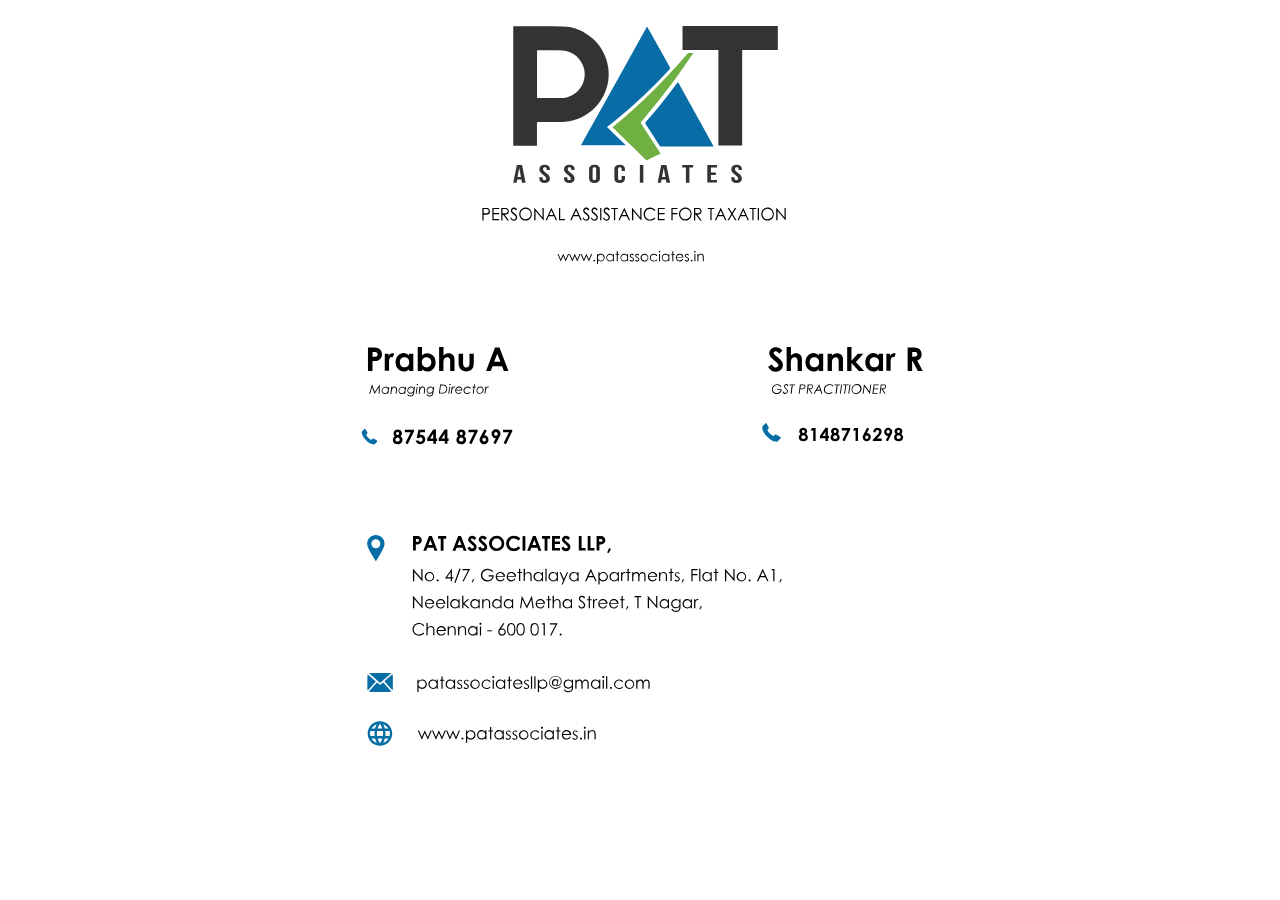
==== index.html @ 3f1cdf41 "new" ====
<html><head><title>PAT Associates LLP</title>
</head><body style="
    display: flex;
    justify-content: center;
    align-items: flex-start;
">
<img src="images/pat.svg" style="max-width: 100%;">




</body></html>
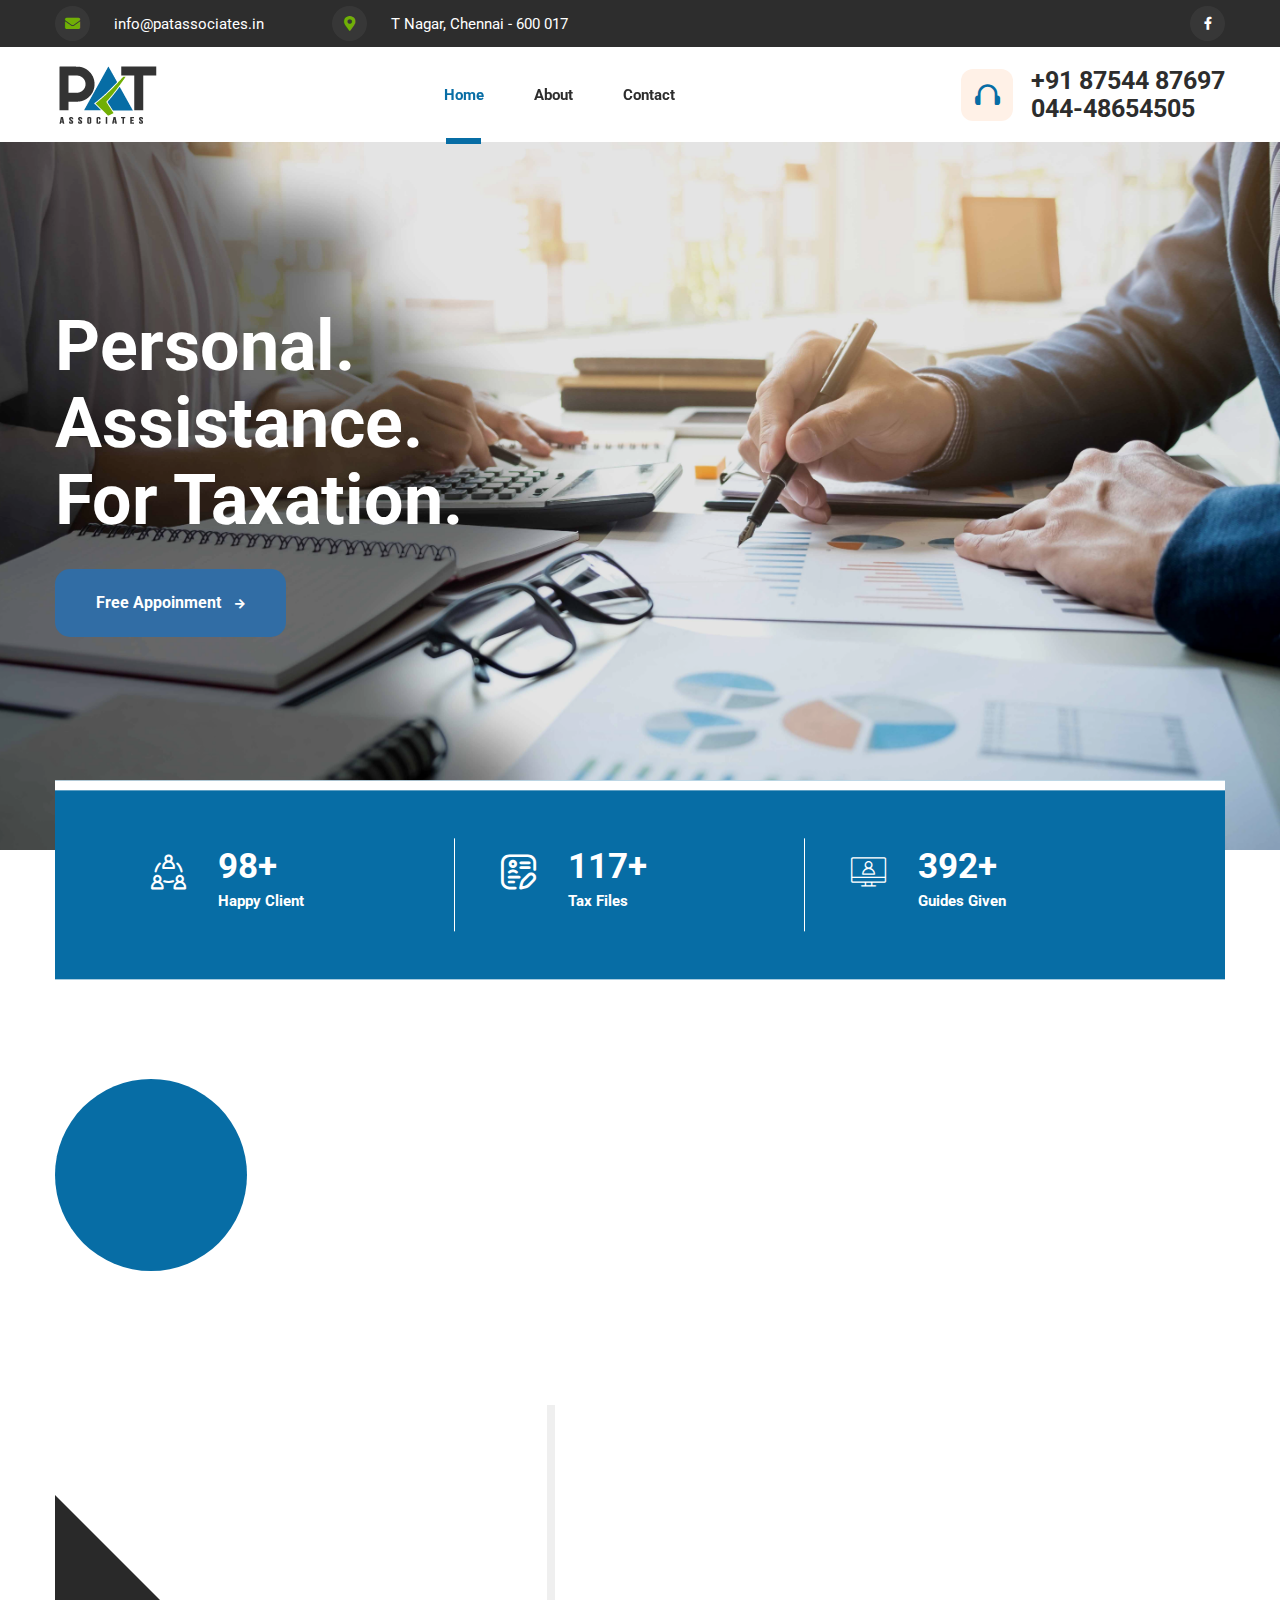
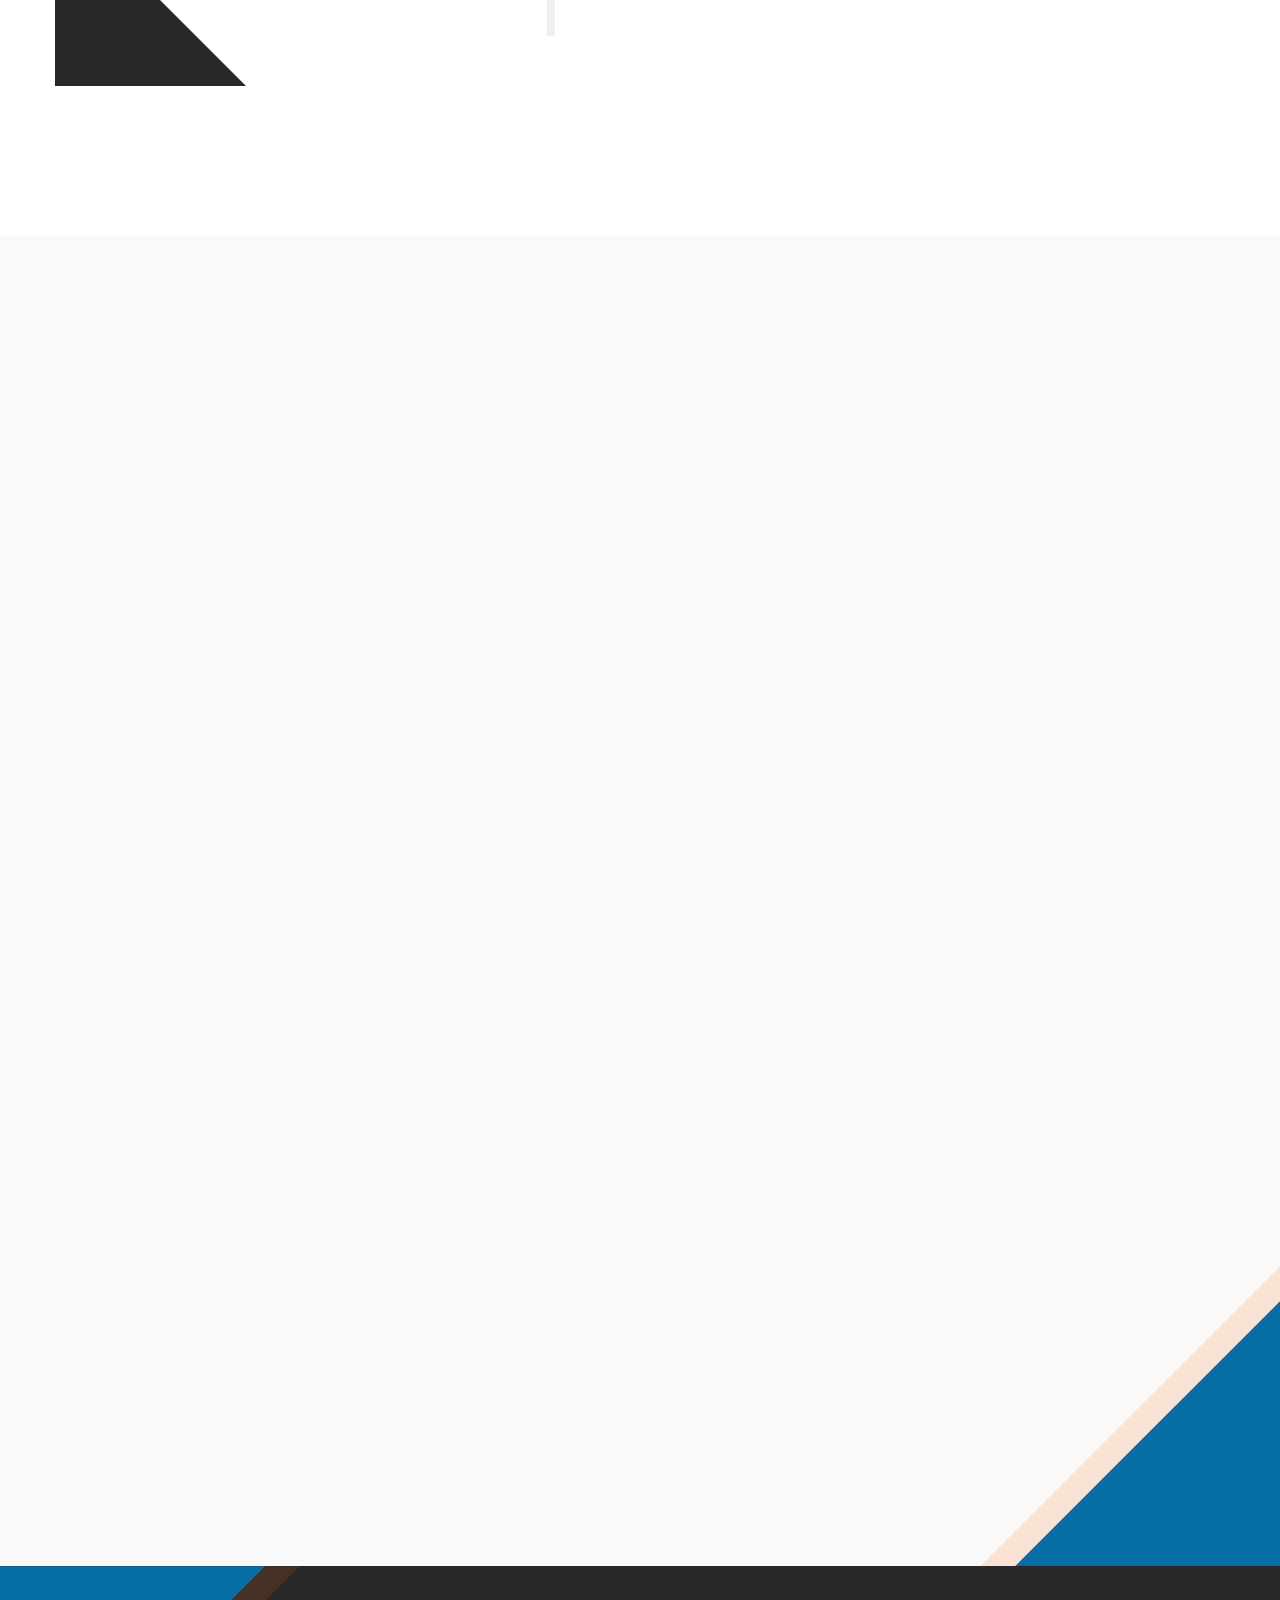
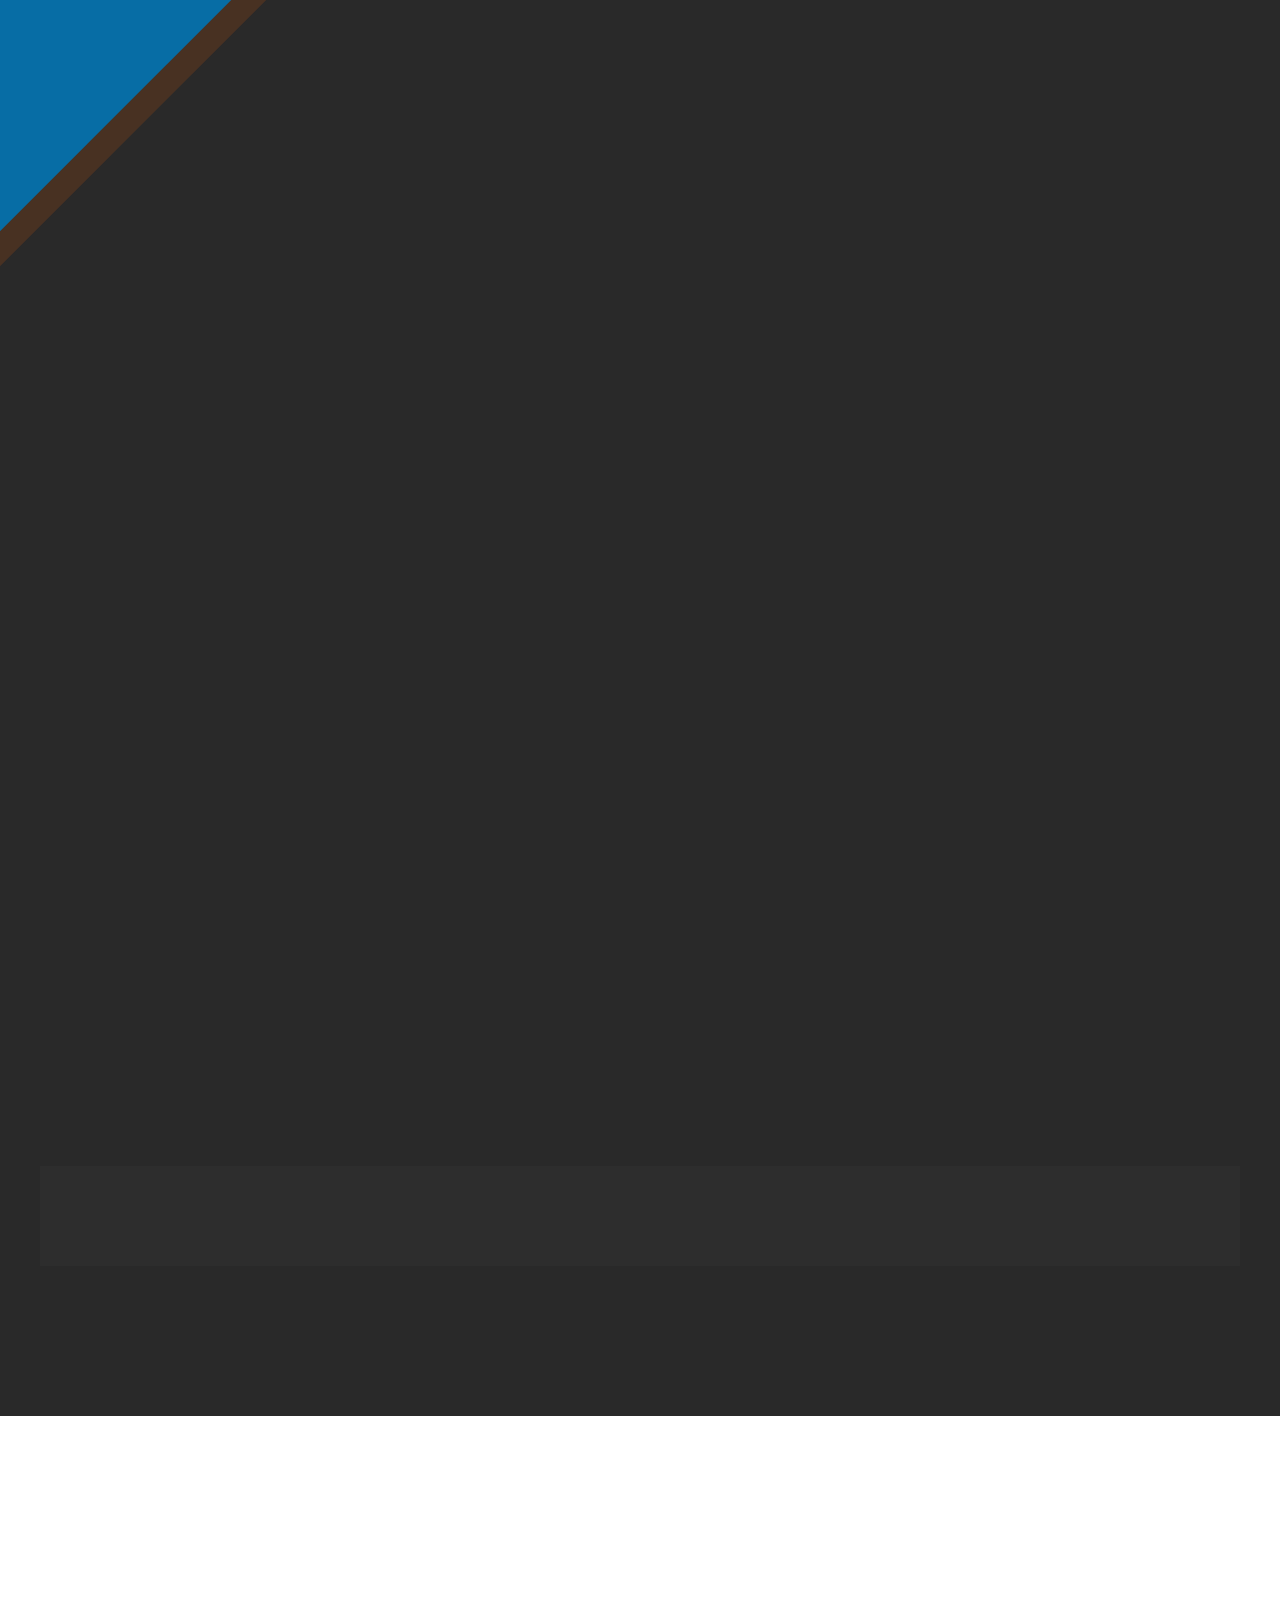
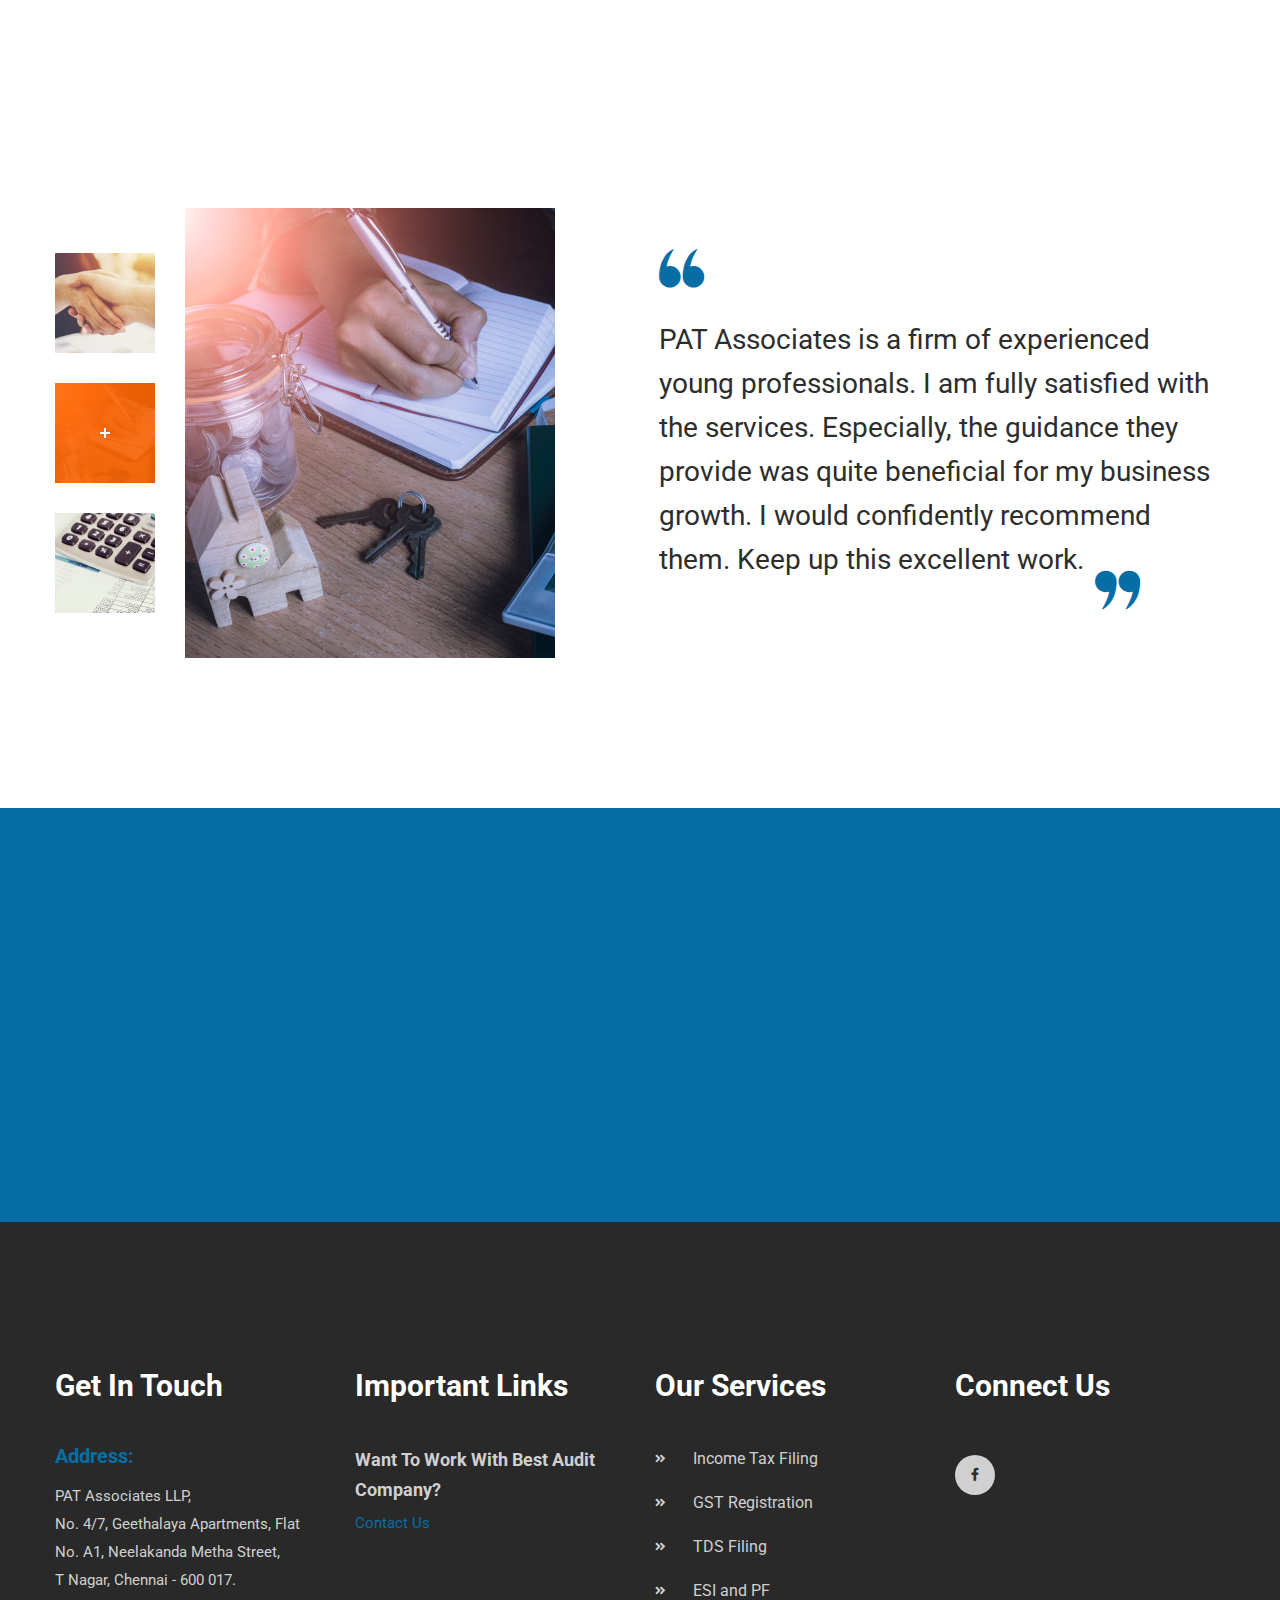
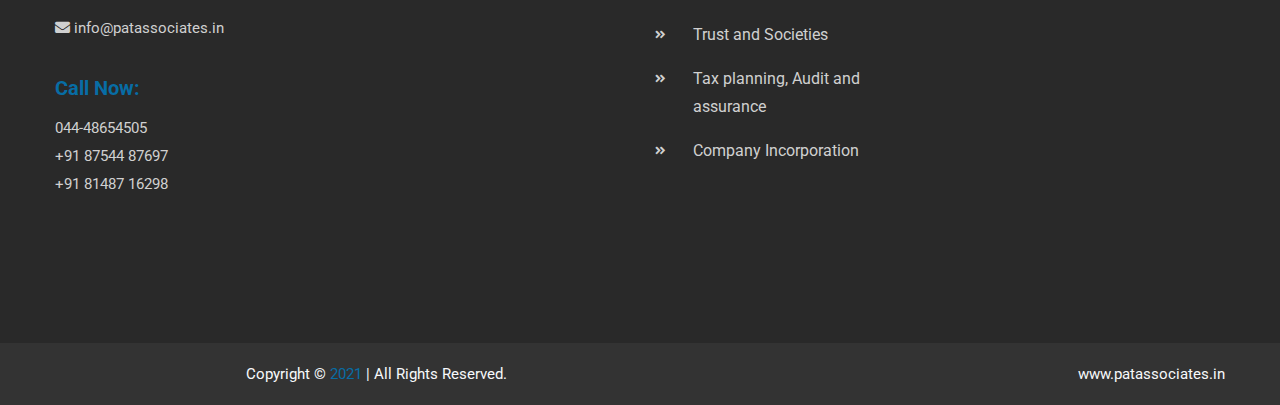
==== commit ca5cf0a7: "live" ====
--- a/index.html
+++ b/index.html
@@ -1,12 +1,588 @@
-<html><head><title>PAT Associates LLP</title>
-</head><body style="
-    display: flex;
-    justify-content: center;
-    align-items: flex-start;
-">
-<img src="images/pat.svg" style="max-width: 100%;">
-
-
-
-
-</body></html>+<!DOCTYPE html>
+<html lang="zxx">
+<head>
+    <meta charset="utf-8">
+    <meta http-equiv="X-UA-Compatible" content="IE=edge">
+    <meta name="viewport" content="width=device-width, initial-scale=1, maximum-scale=1, user-scalable=0">
+    <title>PAT Associates - Personal Assistance For Taxation</title>
+    <meta name="description" content="PAT Associates has been specializing in personalized taxation and accounting services in Chennai. ">
+  <meta name="keywords" content=" Tax file in chennai, audit company in chennai ">	
+    <!-- Fav Icons -->
+    <link rel="shortcut icon" href="assets/images/favicon.png" type="image/x-icon">
+
+    <!-- Stylesheets -->
+    <link rel="stylesheet" href="https://fonts.googleapis.com/css2?family=Roboto:ital,wght@0,400;0,500;0,700;1,400;1,500&display=swap">
+    <link rel="stylesheet" href="https://use.fontawesome.com/releases/v5.9.0/css/all.css">
+    <link rel="stylesheet" href="assets/css/bootstrap.min.css">
+    <link rel="stylesheet" href="assets/css/menu.css">
+    <link rel="stylesheet" href="assets/css/slick.css">
+    <link rel="stylesheet" href="assets/css/flaticon.css">
+    <link rel="stylesheet" href="assets/css/animate.css">
+    <link rel="stylesheet" href="assets/css/leaflet.css">
+    <link rel="stylesheet" href="assets/css/spacing.min.css">
+    <!-- Main Style CSS -->
+    <link rel="stylesheet" href="assets/css/style.css">
+    <!-- Responsive CSS -->
+    <link rel="stylesheet" href="assets/css/responsive.css">
+
+   
+    <!--[if lt IE 9]><script src="https://cdnjs.cloudflare.com/ajax/libs/html5shiv/3.7.3/html5shiv.js"></script><![endif]-->
+<!-- Global site tag (gtag.js) - Google Analytics -->
+<script async src="https://www.googletagmanager.com/gtag/js?id=G-X9ENXC2XY2"></script>
+<script>
+  window.dataLayer = window.dataLayer || [];
+  function gtag(){dataLayer.push(arguments);}
+  gtag('js', new Date());
+
+  gtag('config', 'G-X9ENXC2XY2');
+</script>
+
+</head>
+
+<body>
+    <div class="page-wrapper">
+
+        <!-- Preloader -->
+        <div class="preloader"></div>
+
+        <!--==================================================================== 
+                                Start Header area
+        =====================================================================-->
+        <header class="main-header">
+
+            <div class="header-top bg-orange">
+                <div class="container">
+                    <div class="top-inner">
+                        <ul class="top-left">
+                            <li><i class="fa fa-envelope"></i> <a href="mailto:info@patassociates.in">info@patassociates.in</a></li>
+                            <li><i class="fas fa-map-marker-alt"></i> T Nagar, Chennai - 600 017</li>
+                        </ul>
+
+                        <div class="top-right ml-auto">
+                            <div class="social-style-one">
+                                <a target="_blank" href="https://www.facebook.com/PATassociatesLLP/"><i class="fab fa-facebook-f"></i></a>
+                                <!--<a href="#"><i class="fab fa-skype"></i></a>
+                                <a href="#"><i class="fab fa-twitter"></i></a>
+                                <a href="#"><i class="fab fa-pinterest-p"></i></a>-->
+                            </div>
+                        </div>
+                    </div>
+                </div>
+            </div>
+
+            <!--Header-Upper-->
+            <div class="header-upper">
+                <div class="container clearfix">
+
+                    <div class="header-inner d-lg-flex align-items-center">
+
+                        <div class="logo-outer d-flex align-items-center">
+                            <div class="logo"><a href="index.html"><img src="assets/images/logo.png" alt="" title=""></a></div>
+                        </div>
+
+                        <div class="nav-outer clearfix ml-lg-auto mr-lg-auto">
+                            <!-- Main Menu -->
+                            <nav class="main-menu navbar-expand-lg">
+                                <div class="navbar-header clearfix">
+                                    <!-- Toggle Button -->
+                                    <button type="button" class="navbar-toggle" data-toggle="collapse" data-target=".navbar-collapse">
+                                        <span class="icon-bar"></span>
+                                        <span class="icon-bar"></span>
+                                        <span class="icon-bar"></span>
+                                    </button>
+                                </div>
+
+                                <div class="navbar-collapse collapse clearfix">
+                                    <ul class="navigation clearfix">
+                                        <li class="current-menu-item"><a href="index.html">Home</a></li>
+                                        <li><a href="about.html">About</a></li>
+                                       
+                                        <li><a href="contact.html">Contact</a></li>
+                                    </ul>
+                                </div>
+
+                            </nav>
+                            <!-- Main Menu End-->
+                        </div>
+
+                        <div class="menu-number">
+                              <i class="flaticon-headphone"></i> <a href="callto:+918754487697">+91 87544 87697</a><br>
+                            <a href="callto:04448654505">044-48654505</a><br>
+                            
+                        </div>
+                    </div>
+
+                </div>
+            </div>
+            <!--End Header Upper-->
+        </header>
+        <!--==================================================================== 
+                                End Header area
+        =====================================================================-->
+
+        <!--==================================================================== 
+            Start Hero Section
+        =====================================================================-->
+        <section class="hero-section overlay">
+            <div class="container">
+                <div class="hero-inner">
+                    <span class="sub-title wow fadeInUp" data-wow-duration="1s">  </span>
+                    <h1><span class="wow fadeInUp" data-wow-duration="1s" data-wow-delay="0.3s">Personal</span><br>
+                     <span class="wow fadeInUp" data-wow-duration="1s" data-wow-delay="0.5s">Assistance</span><br>
+                      <span class="wow fadeInUp" data-wow-duration="1s" data-wow-delay="0.8s">For Taxation</span></h1>
+                    <a href="contact.html" class="theme-btn wow fadeInUp" data-wow-duration="1s" data-wow-delay="1s">Free Appoinment <i class="fas fa-arrow-right"></i></a>
+                </div>
+            </div>
+        </section>
+        <!--==================================================================== 
+            End Hero Section
+        =====================================================================-->
+
+        <!--==================================================================== 
+            Start Our Success Section
+        =====================================================================-->
+        <div class="our-success pb-30 rpb-0 wow fadeInUp" data-wow-duration="2s">
+            <div class="container">
+                <div class="success-wrap bg-orange">
+                    <div class="row">
+                        <div class="col-xl-4 col-lg-6 col-md-6">
+                            <div class="success-item">
+                                <div class="success-icon">
+                                    <i class="flaticon-people"></i>
+                                </div>
+                                <div class="success-content">
+                                    <span class="count-text" data-speed="2500" data-stop="250">0</span>
+                                    <p>Happy Client</p>
+                                </div>
+                            </div>
+                        </div>
+                        <div class="col-xl-4 col-lg-6 col-md-6">
+                            <div class="success-item">
+                                <div class="success-icon">
+                                    <i class="flaticon-edit"></i>
+                                </div>
+                                <div class="success-content">
+                                    <span class="count-text" data-speed="2500" data-stop="300">0</span>
+                                    <p>Tax Files</p>
+                                </div>
+                            </div>
+                        </div>
+                        <div class="col-xl-4 col-lg-6 col-md-6">
+                            <div class="success-item">
+                                <div class="success-icon">
+                                    <i class="flaticon-computer"></i>
+                                </div>
+                                <div class="success-content">
+                                    <span class="count-text" data-speed="2500" data-stop="1000">0</span>
+                                    <p>Guides Given</p>
+                                </div>
+                            </div>
+                        </div>
+                        <!--<div class="col-xl-3 col-lg-6 col-md-6">
+                            <div class="success-item">
+                                <div class="success-icon">
+                                    <i class="flaticon-review"></i>
+                                </div>
+                                <div class="success-content">
+                                    <span class="count-text" data-speed="2500" data-stop="4">0</span>
+                                    <p>Industries</p>
+                                </div>
+                            </div>
+                        </div>-->
+                    </div>
+                </div>
+            </div>
+        </div>
+        <!--==================================================================== 
+            End Our Success Section
+        =====================================================================-->
+
+        <!--==================================================================== 
+            Start About Us Section
+        =====================================================================-->
+        <section class="about-us pb-150 rpb-100">
+            <div class="container">
+                <div class="row align-items-center">
+                    <div class="col-lg-6">
+                        <div class="about-image rmb-50">
+                            <img class="wow fadeInBottomLeft" data-wow-duration="2s" src="assets/images/about/about.jpg" alt="About Image">
+                            <div class="about-border"></div>
+                        </div>
+                    </div>
+                    <div class="col-lg-6">
+                        <div class="about-content">
+                            <div class="section-title mb-25 wow fadeInUp" data-wow-duration="2s">
+                                <h2>We Will Help<br> You For <span>Tax.</span></h2>
+                            </div>
+                            <p class="wow fadeInUp" data-wow-duration="2s">PAT Associates has been specializing in personalized taxation and accounting services in Chennai. We offer unparalleled personalized accounting services to a wide range of clients, we are here to assure that all of your financial decisions are made carefully and with your greatest interests in mind.</p>
+
+                            <i class="wow fadeInUp" data-wow-duration="2s">We are rendering a comprehensive professional service which includes Income Tax Filing, GST Registration & Advisory, TDS Filing, ESI & PF filing, PF claim, Tax planning, Audit, and assurance, Corporate Compliances, etc.
+                            </i>
+                           
+                        </div>
+                    </div>
+                </div>
+            </div>
+        </section>
+        <!--==================================================================== 
+            End About Us Section
+        =====================================================================-->
+   
+        <!--==================================================================== 
+            Start Service Section
+        =====================================================================-->
+        <section class="services-section bg-snow pt-140 rpt-90 pb-110 rpb-60">
+            <div class="container">
+                <div class="row justify-content-center">
+                    <div class="col-lg-7 col-md-8">
+                        <div class="section-title text-center mb-80 wow fadeInUp"  data-wow-duration="2s">
+                            <h2>Services We Offer.</h2>
+                            <p>We at PAT Associates, provide plenty of services in the fields of taxation, finance, and accounting. Our wide range of services is meant to be a one-stop solution for all your needs.</p>
+                        </div>
+                    </div>
+                </div>
+                <div class="row">
+                    <div class="col-lg-12 col-md-12">
+                        <div class="service-item wow fadeInUp" data-wow-duration="2s" data-wow-delay="0.3s">
+                            <div class="service-icon d-flex">
+                                <img src="assets/images/services/icon5.png" alt="Services">
+                                <a href="javascript:void(0)" class="ml-auto"><i class="fas fa-angle-double-right"></i></a>
+                            </div>
+                            <div class="service-content">
+                                <h4><a href="javascript:void(0)">Tax planning, Audit and assurance</a></h4>
+                                <p>Our audit & assurance solutions assist customers in reaching their regulatory objective as an attest function.
+                                </p>
+                                <p>GST Registration, Monthly Filing, Annual Returns, Revocation, GST Audits.</p>
+                                <p>We provide hassle-free TDS Filing Services of monthly and quarterly basis.</p>
+                            </div>
+                        </div>
+                    </div>
+                  <!-- <div class="col-lg-4 col-md-6">
+                        <div class="service-item wow fadeInUp" data-wow-duration="2s">
+                            <div class="service-icon d-flex">
+                                <img src="assets/images/services/icon1.png" alt="Services">
+                                <a href="javascript:void(0)" class="ml-auto"><i class="fas fa-angle-double-right"></i></a>
+                            </div>
+                            <div class="service-content">
+                                <h4><a href="javascript:void(0)">Income Tax<br> Filing</a></h4>
+                                <p>Experience the smarter way to process the Income Tax filings without any complications.</p>
+                            </div>
+                        </div>
+                    </div>
+                    <div class="col-lg-4 col-md-6">
+                        <div class="service-item wow fadeInUp" data-wow-duration="2s" data-wow-delay="0.3s">
+                            <div class="service-icon d-flex">
+                                <img src="assets/images/services/icon2.png" alt="Services">
+                                <a href="javascript:void(0)" class="ml-auto"><i class="fas fa-angle-double-right"></i></a>
+                            </div>
+                            <div class="service-content">
+                                <h4><a href="javascript:void(0)">GST <br>Registration</a></h4>
+                                <p>Monthly Filing, Annual Returns, Revocation, GST Cancellation</p>
+                            </div>
+                        </div>
+                    </div>
+                    <div class="col-lg-4 col-md-6">
+                        <div class="service-item wow fadeInUp" data-wow-duration="2s" data-wow-delay="0.5s">
+                            <div class="service-icon d-flex">
+                                <img src="assets/images/services/icon3.png" alt="Services">
+                                <a href="javascript:void(0)" class="ml-auto"><i class="fas fa-angle-double-right"></i></a>
+                            </div>
+                            <div class="service-content">
+                                <h4><a href="javascript:void(0)">TDS<br> Filing</a></h4>
+                                <p>We provide hassle-free TDS Filing Services with the best quality at a low price.</p>
+                            </div>
+                        </div>
+                    </div>-->
+                    <div class="separetor wow fadeInUp" data-wow-duration="2s"></div>
+                    <div class="col-lg-4 col-md-6">
+                        <div class="service-item wow fadeInUp" data-wow-duration="2s">
+                            <div class="service-icon d-flex">
+                                <img src="assets/images/services/icon4.png" alt="Services">
+                                <a href="javascript:void(0)" class="ml-auto"><i class="fas fa-angle-double-right"></i></a>
+                            </div>
+                            <div class="service-content">
+                                <h4><a href="javascript:void(0)">ESI & PF </a></h4>
+                                <p>With the dedicated team, we provide consulting, registration, and tax return filing for EPF and ESI.</p>
+                            </div>
+                        </div>
+                    </div>
+                    <div class="col-lg-4 col-md-6">
+                        <div class="service-item wow fadeInUp" data-wow-duration="2s" data-wow-delay="0.3s">
+                            <div class="service-icon d-flex">
+                                <img src="assets/images/services/icon5.png" alt="Services">
+                                <a href="javascript:void(0)" class="ml-auto"><i class="fas fa-angle-double-right"></i></a>
+                            </div>
+                            <div class="service-content">
+                                <h4><a href="javascript:void(0)">Trust and Societies</a></h4>
+                                <p>We ardently believe in professional ethics and simultaneously in preserving the trust and confidential matters of our patron.
+                                </p>
+                            </div>
+                        </div>
+                    </div>
+                    <div class="col-lg-4 col-md-6">
+                        <div class="service-item wow fadeInUp" data-wow-duration="2s" data-wow-delay="0.5s">
+                            <div class="service-icon d-flex">
+                                <img src="assets/images/services/icon6.png" alt="Services">
+                                <a href="javascript:void(0)" class="ml-auto"><i class="fas fa-angle-double-right"></i></a>
+                            </div>
+                            <div class="service-content">
+                                <h4><a href="javascript:void(0)">Company <br>Incorporation</a></h4>
+                                <p>To start up any business, we assist you in getting all the valid business registrations & statutory licenses.
+                                </p>
+                            </div>
+                        </div>
+                    </div>
+                </div>
+            </div>
+        </section>
+        <!--==================================================================== 
+            End Service Section
+        =====================================================================-->
+   
+        <section class="cases-section bg-black pt-140 rpt-90 pb-150 rpb-100">
+            <div class="container">
+                <div class="row justify-content-center">
+                    <div class="col-lg-6">
+                        <div class="section-title text-center mb-80 wow fadeInUp" data-wow-duration="2s">
+                            <h2>Industries We Serve</h2>
+                            <p>Whether you require an internal audit for your company or personal accounting services, we have got you covered everything.
+                            </p>
+                        </div>
+                    </div>
+                </div>
+               
+                <div class="case-wrap">
+                    <div class="case-item wow fadeInUp" data-wow-duration="2s" data-wow-delay="0.1s" >
+                        <div class="case-image">
+                            <img src="assets/images/cases/case3.jpg" alt="Case Image">
+                           <!-- <a href="case-details.html"><i class="fas fa-angle-double-right"></i></a>-->
+                        </div>
+                        <div class="case-content">
+                            <span>Industries</span>
+                            <h4><a href="case-details.html">Small & Medium Business Groups</a></h4>
+                        </div>
+                    </div>
+                    <div class="case-item wow fadeInUp" data-wow-duration="2s">
+                        <div class="case-image">
+                            <img src="assets/images/cases/case1.jpg" alt="Case Image">
+                          
+                        </div>
+                        <div class="case-content">
+                            <span>Industries</span>
+                            <h4><a href="case-details.html">Corporates</a></h4>
+                        </div>
+                    </div>
+                    <div class="case-item wow fadeInUp" data-wow-duration="2s"  data-wow-delay="0.5s">
+                        <div class="case-image">
+                            <img src="assets/images/cases/case4.jpg" alt="Case Image">
+                           
+                        </div>
+                        <div class="case-content">
+                            <span>Industries</span>
+                            <h4><a href="case-details.html">Government Sectors</a></h4>
+                        </div>
+                    </div>
+                   
+                   
+                    
+                    
+                    
+                </div>
+            </div>
+        </section>
+      
+        <!--==================================================================== 
+            Start Testimonial Section
+        =====================================================================-->
+        <section class="testimonial-section pt-135 rpt-85 pb-150 rpb-100">
+            <div class="container">
+                <div class="row justify-content-center">
+                    <div class="col-xl-6 col-md-8 col-sm-9">
+                        <div class="section-title text-center mb-80 wow fadeInUp" data-wow-duration="2s">
+                            <h2>What Clients Say <span>About Us!</span></h2>
+                            <p>Our clients are always delighted with us. See the thoughts of our satisfied customers.
+                            </p>
+                        </div>
+                    </div>
+                </div>
+                <div class="testimonial-area">
+                    <div class="review-buttons">
+                        <figure>
+                            <a href="#" data-review="1" class="review-btn">
+                                <img src="assets/images/testimonials/testi-small1.jpg" alt="Reviewed by">
+                            </a>
+                        </figure>
+                        <figure class="active-btn">
+                            <a href="#" data-review="2" class="review-btn active">
+                                <img src="assets/images/testimonials/testi-small2.jpg" alt="Reviewed by">
+                            </a>
+                        </figure>
+                        <figure>
+                            <a href="#" data-review="3" class="review-btn">
+                                <img src="assets/images/testimonials/testi-small3.jpg" alt="Reviewed by">
+                            </a>
+                        </figure>
+                    </div>
+                    <div class="testimony-content">
+                        <div class="review-single">
+                            <div class="textimonial-image">
+                                <img src="assets/images/testimonials/testi-big1.jpg" alt="Reviewed By">
+                            </div>
+                            <div class="textimonial-content">
+                                <p>I really appreciate PAT Associates' support in GST and taxation-related works. Outstanding services and well-behaved professionals made things more comfortable for me. I would like to recommend my friends this company for GST, taxation, and other CA related works.</p>
+                                
+                            </div>
+                        </div>
+                        <div class="review-single active">
+                            <div class="textimonial-image">
+                                <img src="assets/images/testimonials/testi-big2.jpg" alt="Reviewed By">
+                            </div>
+                            <div class="textimonial-content">
+                                <p>PAT Associates is a firm of experienced young professionals. I am fully satisfied with the services. Especially, the guidance they provide was quite beneficial for my business growth. I would confidently recommend them. Keep up this excellent work.</p>
+                               
+                            </div>
+                        </div>
+                        <div class="review-single">
+                            <div class="textimonial-image">
+                                <img src="assets/images/testimonials/testi-big3.jpg" alt="Reviewed By">
+                            </div>
+                            <div class="textimonial-content">
+                                <p>The right place to get all tax-related services under one roof.  I would recommend PAT Associates for all the financial and taxation matters. They have done all accounting and taxation-related issues and professionally managed my new company registration in Chennai.</p>
+                                
+                            </div>
+                        </div>
+                    </div>
+                </div>
+            </div>
+        </section>
+        <!--==================================================================== 
+            End Testimonials Section
+        =====================================================================-->   
+          
+        <!--==================================================================== 
+            Start Call To Action Section
+        =====================================================================-->
+        <section class="cta-section bg-orange pt-130 rpt-80 pb-135 rpb-100">
+            <div class="container">
+                <div class="row align-items-center">
+                    <div class="col-lg-8">
+                        <div class="cta-text wow fadeInUp rmb-25" data-wow-duration="2s">
+                            <h3>You Want To Work With Best Audit Company?</h3>
+                        </div>
+                    </div>
+                    <div class="col-lg-4">
+                        <div class="cta-btn wow fadeInUp" data-wow-duration="2s" data-wow-delay="0.3s">
+                            <a href="contact.html" class="theme-btn">Contact Now <i class="fas fa-arrow-right"></i></a>
+                        </div>
+                    </div>
+                </div>
+            </div>
+        </section>
+        <!--==================================================================== 
+            End Call To Action Section
+        =====================================================================-->
+   
+        <!--==================================================================== 
+                                Start Footer Section
+        =====================================================================-->
+        <footer class="footer-section bg-black pt-150 rpt-100">
+            <div class="container">
+                <div class="row">
+                    <div class="col-lg-3 col-6">
+                        <div class="widget contact-info-widget">
+                            <h3 class="widget-title">Get In Touch</h3>
+                            <ul>
+                                <li style="margin-bottom: 20px;">
+                                    <h5>Address:</h5>
+                                    <p>PAT Associates LLP, <br>No. 4/7, Geethalaya Apartments, Flat No. A1, Neelakanda Metha Street,
+                                        <br>T Nagar, Chennai - 600 017.</p>
+                                </li>
+                                <li ><i class="fa fa-envelope"></i> <a href="mailto:info@patassociates.in">info@patassociates.in</a></li>
+                                <li>
+                                    <h5>Call Now:</h5>
+                                    <p><a href="callto:04448654505">044-48654505</a></p> 
+<p><a href="callto:+918754487697">+91 87544 87697</a></p>
+                                    <p><a href="callto:+918148716298">+91 81487 16298</a></p>
+                                </li>
+                            </ul>
+                        </div>
+                    </div>
+                    <div class="col-lg-3 col-6">
+                        <div class="widget recent-post-widget">
+                            <h3 class="widget-title">Important Links</h3>
+                            <ul>
+                                <li>
+                                    <div class="post-item">
+                                        <h5><a href="#">Want To Work With Best Audit Company?</a></h5>
+                                        <p>Contact Us</p>
+                                    </div>
+                                </li>
+                              
+                            </ul>
+                        </div>
+                    </div>
+                    <div class="col-lg-3 col-6">
+                        <div class="widget menu-widget">
+                            <h3 class="widget-title">Our Services</h3>
+                            <ul>
+                                <li><a href="javascript:void(0)">Income Tax
+                                    Filing</a></li>
+                                <li><a href="javascript:void(0)">GST
+                                    Registration</a></li>
+                                <li><a href="javascript:void(0)">TDS
+                                    Filing</a></li>
+                                <li><a href="javascript:void(0)">ESI and PF </a></li> <li><a href="javascript:void(0)">Trust and Societies</a></li>
+                                <li><a href="javascript:void(0)">Tax planning,
+                                    Audit and assurance</a></li>
+                                    <li><a href="javascript:void(0)">Company
+                                        Incorporation</a></li>
+                            </ul>
+                        </div>
+                    </div>
+                    <div class="col-lg-3 col-6">
+                        <div class="widget subscribe-widget">
+                            <h3 class="widget-title">Connect Us</h3>
+                            <div class="social-style-two mt-10">
+                                <a target="_blank" href="https://www.facebook.com/PATassociatesLLP/"><i class="fab fa-facebook-f"></i></a>
+                           
+                            </div>
+                        </div>
+                    </div>
+                </div>
+            </div>
+            
+            <!-- Copyright Area-->
+            <div class="copyright-area mt-95 rmt-45">
+               <div class="container">
+                    <div class="copyright-inner align-items-center">
+                        <div class="copyright-wrap order-2 order-md-1">
+                            <p>Copyright © <span>2021</span> | All Rights Reserved.</p>
+                            <!-- Scroll Top Button -->
+                            <button class="scroll-top scroll-to-target wow fadeInUp" data-wow-duration="2s" data-target="html"><i class="fas fa-angle-double-up"></i></button>
+                            <!-- footer menu -->
+                        </div>
+                        <ul class="footer-menu order-1 order-md-2">
+                            <li><a href="#">www.patassociates.in</a></li>
+                           
+                        </ul>
+                    </div>
+                </div>
+            </div>
+        </footer>
+        <!--==================================================================== 
+                                End Footer Section
+        =====================================================================-->
+    </div>
+    <!--End pagewrapper-->
+    
+    <!-- jequery plugins -->
+    <script src="assets/js/jquery-3.5.1.min.js"></script>
+    <script src="assets/js/bootstrap.min.js"></script>
+    <script src="assets/js/slick.min.js"></script>
+    <script src="assets/js/wow.min.js"></script>
+    <script src="assets/js/leaflet.min.js"></script>
+    <script src="assets/js/appear.js"></script>
+    <!-- Custom script -->
+    <script src="assets/js/script.js"></script>
+</body>
+</html>--- a/assets/css/menu.css
+++ b/assets/css/menu.css
@@ -0,0 +1,337 @@
+/****************************************************** */
+/******************  Main Header style **************** */
+/****************************************************** */
+.main-header {
+    position: fixed;
+    left: 0px;
+    top: 0px;
+    z-index: 999;
+    width: 100%;
+    -webkit-transition: all 500ms ease;
+    transition: all 500ms ease;
+}
+
+.fixed-header {
+    top: -47px;
+    box-shadow: 0px 0px 30px 0px rgba(87, 95, 245, .10);
+}
+
+.header-upper {
+    background: #fff;
+}
+
+.header-inner {
+    position: relative;
+    padding: 17px 0;
+    -webkit-transition: all 500ms ease;
+    transition: all 500ms ease;
+}
+
+.fixed-header .header-inner {
+    padding: 10px 0;
+}
+
+/*Header to */
+.top-inner {
+    display: flex;
+    align-items: center;
+    justify-content: space-between;
+    position: relative;
+    z-index: 1;
+    padding: 6px 0;
+}
+
+.top-inner:before {
+    position: absolute;
+    content: '';
+    top: 0;
+    left: -14%;
+    width: 128%;
+    height: 100%;
+    background: var(--heading-color, #2d2d2d);
+    z-index: -1;
+    clip-path: polygon(calc(100% - 10px) 0, calc(100% - 60px) 100%, 60px 100%, 10px 0);
+    
+}
+
+.top-inner:after {
+    position: absolute;
+    content: '';
+    top: 0;
+    left: -14%;
+    width: 128%;
+    height: 100%;
+    background: #4C3526;
+    z-index: -2;
+    clip-path: polygon(100% 0, calc(100% - 50px) 100%, 50px 100%, 0 0);
+}
+
+.top-left li {
+    color: #fff;
+    display: inline-block;
+    margin-right: 64px;
+}
+
+.top-left li:last-child {
+    margin-right: 0;
+}
+
+.top-left li i {
+    margin-right: 20px;
+    width: 35px;
+    height: 35px;
+    border-radius: 50%;
+    text-align: center;
+    line-height: 35px;
+    display: inline-block;
+    color: #71af06;
+    background: rgba(255, 255, 255, 0.05);
+}
+
+.top-left li a {
+    color: #fff;
+}
+
+.top-left li a:hover {
+    color: var(--primary-color, #076da5);
+}
+
+/** Header Main Menu */
+
+.main-menu .navbar-collapse {
+    padding: 0px;
+}
+
+.main-menu .navigation li {
+    float: left;
+    padding: 15px 25px;
+    position: relative;
+}
+
+.main-menu .navigation li.dropdown .dropdown-btn {
+    position: absolute;
+    right: 10px;
+    top: 0;
+    width: 50px;
+    height: 43px;
+    border-left: 1px solid #f3f3f314;
+    text-align: center;
+    line-height: 43px;
+    cursor: pointer;
+    display: none;
+}
+
+.main-menu .navigation li a {
+    position: relative;
+    display: block;
+    color: var(--heading-color, #2d2d2d);
+    font-weight: 700;
+    opacity: 1;
+    text-transform: capitalize;
+    -webkit-transition: all 500ms ease;
+    transition: all 500ms ease;
+}
+
+.main-menu .navigation li:hover > a,
+.main-menu .navigation li.current-menu-item > a {
+    color: var(--primary-color, #076da5);
+}
+
+.main-menu .navigation > li:before {
+    content: '';
+    position: absolute;
+    bottom: -20px;
+    left: 30%;
+    width: 0px;
+    height: 6px;
+    opacity: 0;
+    -webkit-transition: all 500ms ease;
+    transition: all 500ms ease;
+    background: var(--primary-color, #076da5);
+}
+
+.fixed-header .main-menu .navigation li:before {
+    bottom: -13px;
+}
+
+.main-menu .navigation li:hover:before,
+.main-menu .navigation li.current-menu-item:before {
+    width: 35px;
+    opacity: 1;
+}
+
+.main-menu .navigation li ul {
+    position: absolute;
+    left: 0;
+    top: 100%;
+    min-width: 200px;
+    z-index: 100;
+    display: none;
+    background: #ffffff;
+    border-radius: 0 0 5px 5px;
+    box-shadow: inset 0 0 0 10px #fff, 0 5px 15px -5px rgba(0,0,0,.2);
+}
+
+.main-menu .navigation li ul li {
+    width: 100%;
+    padding: 7px 20px;
+    border-bottom: 1px solid #f2f2f2;
+}
+
+.main-menu .navigation li ul li:last-child {
+    border-bottom: none;
+}
+
+.main-menu .navigation li ul li a {
+    padding: 8px 5px;
+    line-height: 24px;
+    color: #797D8A;
+    font-weight: 500;
+    text-transform: capitalize;
+}
+
+.main-menu .navigation li ul li ul {
+    left: 100%;
+    top: 0%;
+}
+
+.main-menu .navbar-header {
+    display: none;
+}
+
+.main-menu .navbar-header .navbar-toggle {
+    float: right;
+    padding: 4px 0;
+    cursor: pointer;
+    background: transparent;
+}
+
+.main-menu .navbar-header .navbar-toggle .icon-bar {
+    height: 2px;
+    width: 30px;
+    display: block;
+    margin: 7px 5px;
+    background: #004976;
+}
+
+.menu-number {
+    font-size: 25px;
+    display: flex;
+    align-items: center;
+}
+
+.menu-number a {
+    font-weight: 700;
+    color: var(--heading-color, #2d2d2d);
+    display: contents;
+}
+
+.menu-number i {
+    width: 52px;
+    height: 52px;
+    line-height: 52px;
+    text-align: center;
+    margin-right: 18px;
+    border-radius: 12px;
+    background: #fff1e7;
+    color: var(--primary-color, #076da5);
+}
+
+.menu-number i:before {
+    font-size: 25px;
+}
+
+@media only screen and (max-width: 1250px) {
+    .main-menu .navigation li {
+        padding: 20px 15px;
+    }
+    
+}
+
+@media only screen and (max-width: 1199px) {
+    .main-menu .navigation li {
+        padding: 20px 12px;
+    }
+    
+}
+
+
+/* Mobile Menu */
+
+@media only screen and (max-width: 991px) {
+    .header-top {
+        display: none;
+    }
+    .fixed-header {
+        top: 0;
+    }
+    .menu-number {
+        display: none;
+    }
+    .main-menu .navigation li:before {
+        content: none;
+    }
+    .main-header .header-upper .container-fluid {
+        padding: 0;
+    }
+    .main-header .logo-outer {
+        position: absolute;
+        width: 155px;
+        top: 17px;
+        -webkit-transition: all 500ms ease;
+        transition: all 500ms ease;
+    }
+    .fixed-header .logo-outer {
+        top: 10px;
+    }
+    .main-menu {
+        width: 100%;
+    }
+    .main-menu .navbar-header {
+        display: block;
+    }
+    .main-menu .navigation {
+        overflow: auto;
+        max-height: 310px;
+        margin: 50px 0 25px;
+    }
+    .main-menu .navigation li {
+        float: none;
+        padding: 0 20px;
+        border-top: 1px solid #eee;
+    }
+    .main-menu .navigation li:last-child {
+        border-bottom: 1px solid #eee;
+    }
+    .main-menu .navigation li.dropdown .dropdown-btn {
+        display: block;
+    }
+    .main-menu .navigation li a {
+        padding: 8px 10px;
+        line-height: 22px;
+    }
+    .main-menu .navigation li a:after {
+        display: none;
+    }
+    .main-menu .navigation li ul {
+        position: relative;
+        display: none;
+        width: 100%;
+        -webkit-box-shadow: none;
+        box-shadow: none;
+        background: transparent;
+    }
+    .main-menu .navigation li ul:after {
+        display: block;
+        clear: both;
+        content: "";
+    }
+    .main-menu .navigation li ul li {
+        padding: 0 20px;
+        border-bottom: none;
+    }
+    .main-menu .navigation li ul li ul {
+        left: auto;
+    }
+}
+
--- a/assets/css/flaticon.css
+++ b/assets/css/flaticon.css
@@ -0,0 +1,39 @@
+	/*
+  	Flaticon icon font: Flaticon
+  	Creation date: 17/01/2021 15:46
+  	*/
+
+@font-face {
+  font-family: "Flaticon";
+  src: url("../fonts/Flaticon.eot");
+  src: url("../fonts/Flaticon.eot?#iefix") format("embedded-opentype"),
+       url("../fonts/Flaticon.woff2") format("woff2"),
+       url("../fonts/Flaticon.woff") format("woff"),
+       url("../fonts/Flaticon.ttf") format("truetype"),
+       url("../fonts/Flaticon.svg#Flaticon") format("svg");
+  font-weight: normal;
+  font-style: normal;
+}
+
+@media screen and (-webkit-min-device-pixel-ratio:0) {
+  @font-face {
+    font-family: "Flaticon";
+    src: url("../fonts/Flaticon.svg#Flaticon") format("svg");
+  }
+}
+
+[class^="flaticon-"]:before, [class*=" flaticon-"]:before,
+[class^="flaticon-"]:after, [class*=" flaticon-"]:after {   
+  font-family: Flaticon;
+  font-size: 20px;
+  font-style: normal;
+}
+
+.flaticon-people:before { content: "\f100"; }
+.flaticon-headphone:before { content: "\f101"; }
+.flaticon-edit:before { content: "\f102"; }
+.flaticon-computer:before { content: "\f104"; }
+.flaticon-review:before { content: "\f106"; }
+.flaticon-left-quotes-sign:before { content: "\f107"; }
+.flaticon-right-quotes-symbol:before { content: "\f108"; }
+.flaticon-badge:before { content: "\f109"; }--- a/assets/css/leaflet.css
+++ b/assets/css/leaflet.css
@@ -0,0 +1 @@
+.leaflet-pane,.leaflet-tile,.leaflet-marker-icon,.leaflet-marker-shadow,.leaflet-tile-container,.leaflet-pane>svg,.leaflet-pane>canvas,.leaflet-zoom-box,.leaflet-image-layer,.leaflet-layer{position:absolute;left:0;top:0}.leaflet-container{overflow:hidden}.leaflet-tile,.leaflet-marker-icon,.leaflet-marker-shadow{-webkit-user-select:none;-moz-user-select:none;user-select:none;-webkit-user-drag:none}.leaflet-safari .leaflet-tile{image-rendering:-webkit-optimize-contrast}.leaflet-safari .leaflet-tile-container{width:1600px;height:1600px;-webkit-transform-origin:0 0}.leaflet-marker-icon,.leaflet-marker-shadow{display:block}.leaflet-container .leaflet-overlay-pane svg,.leaflet-container .leaflet-marker-pane img,.leaflet-container .leaflet-shadow-pane img,.leaflet-container .leaflet-tile-pane img,.leaflet-container img.leaflet-image-layer,.leaflet-container .leaflet-tile{max-width:none!important;max-height:none!important}.leaflet-container.leaflet-touch-zoom{-ms-touch-action:pan-x pan-y;touch-action:pan-x pan-y}.leaflet-container.leaflet-touch-drag{-ms-touch-action:pinch-zoom;touch-action:none;touch-action:pinch-zoom}.leaflet-container.leaflet-touch-drag.leaflet-touch-zoom{-ms-touch-action:none;touch-action:none}.leaflet-container{-webkit-tap-highlight-color:transparent}.leaflet-container a{-webkit-tap-highlight-color:rgba(51,181,229,.4)}.leaflet-tile{filter:inherit;visibility:hidden}.leaflet-tile-loaded{visibility:inherit}.leaflet-zoom-box{width:0;height:0;-moz-box-sizing:border-box;box-sizing:border-box;z-index:800}.leaflet-overlay-pane svg{-moz-user-select:none}.leaflet-pane{z-index:400}.leaflet-tile-pane{z-index:200}.leaflet-overlay-pane{z-index:400}.leaflet-shadow-pane{z-index:500}.leaflet-marker-pane{z-index:600}.leaflet-tooltip-pane{z-index:650}.leaflet-popup-pane{z-index:700}.leaflet-map-pane canvas{z-index:100}.leaflet-map-pane svg{z-index:200}.leaflet-vml-shape{width:1px;height:1px}.lvml{behavior:url(#default#VML);display:inline-block;position:absolute}.leaflet-control{position:relative;z-index:800;pointer-events:visiblePainted;pointer-events:auto}.leaflet-top,.leaflet-bottom{position:absolute;z-index:1000;pointer-events:none}.leaflet-top{top:0}.leaflet-right{right:0}.leaflet-bottom{bottom:0}.leaflet-left{left:0}.leaflet-control{float:left;clear:both}.leaflet-right .leaflet-control{float:right}.leaflet-top .leaflet-control{margin-top:10px}.leaflet-bottom .leaflet-control{margin-bottom:10px}.leaflet-left .leaflet-control{margin-left:10px}.leaflet-right .leaflet-control{margin-right:10px}.leaflet-fade-anim .leaflet-tile{will-change:opacity}.leaflet-fade-anim .leaflet-popup{opacity:0;-webkit-transition:opacity .2s linear;-moz-transition:opacity .2s linear;transition:opacity .2s linear}.leaflet-fade-anim .leaflet-map-pane .leaflet-popup{opacity:1}.leaflet-zoom-animated{-webkit-transform-origin:0 0;-ms-transform-origin:0 0;transform-origin:0 0}.leaflet-zoom-anim .leaflet-zoom-animated{will-change:transform}.leaflet-zoom-anim .leaflet-zoom-animated{-webkit-transition:-webkit-transform .25s cubic-bezier(0,0,.25,1);-moz-transition:-moz-transform .25s cubic-bezier(0,0,.25,1);transition:transform .25s cubic-bezier(0,0,.25,1)}.leaflet-zoom-anim .leaflet-tile,.leaflet-pan-anim .leaflet-tile{-webkit-transition:none;-moz-transition:none;transition:none}.leaflet-zoom-anim .leaflet-zoom-hide{visibility:hidden}.leaflet-interactive{cursor:pointer}.leaflet-grab{cursor:-webkit-grab;cursor:-moz-grab;cursor:grab}.leaflet-crosshair,.leaflet-crosshair .leaflet-interactive{cursor:crosshair}.leaflet-popup-pane,.leaflet-control{cursor:auto}.leaflet-dragging .leaflet-grab,.leaflet-dragging .leaflet-grab .leaflet-interactive,.leaflet-dragging .leaflet-marker-draggable{cursor:move;cursor:-webkit-grabbing;cursor:-moz-grabbing;cursor:grabbing}.leaflet-marker-icon,.leaflet-marker-shadow,.leaflet-image-layer,.leaflet-pane>svg path,.leaflet-tile-container{pointer-events:none}.leaflet-marker-icon.leaflet-interactive,.leaflet-image-layer.leaflet-interactive,.leaflet-pane>svg path.leaflet-interactive{pointer-events:visiblePainted;pointer-events:auto}.leaflet-container{background:#ddd;outline:0}.leaflet-container a{color:#0078a8}.leaflet-container a.leaflet-active{outline:2px solid orange}.leaflet-zoom-box{border:2px dotted #38f;background:rgba(255,255,255,.5)}.leaflet-container{font:12px/1.5 "Helvetica Neue",Arial,Helvetica,sans-serif}.leaflet-bar{box-shadow:0 1px 5px rgba(0,0,0,.65);border-radius:4px}.leaflet-bar a,.leaflet-bar a:hover{background-color:#fff;border-bottom:1px solid #ccc;width:26px;height:26px;line-height:26px;display:block;text-align:center;text-decoration:none;color:#000}.leaflet-bar a,.leaflet-control-layers-toggle{background-position:50% 50%;background-repeat:no-repeat;display:block}.leaflet-bar a:hover{background-color:#f4f4f4}.leaflet-bar a:first-child{border-top-left-radius:4px;border-top-right-radius:4px}.leaflet-bar a:last-child{border-bottom-left-radius:4px;border-bottom-right-radius:4px;border-bottom:none}.leaflet-bar a.leaflet-disabled{cursor:default;background-color:#f4f4f4;color:#bbb}.leaflet-touch .leaflet-bar a{width:30px;height:30px;line-height:30px}.leaflet-touch .leaflet-bar a:first-child{border-top-left-radius:2px;border-top-right-radius:2px}.leaflet-touch .leaflet-bar a:last-child{border-bottom-left-radius:2px;border-bottom-right-radius:2px}.leaflet-control-zoom-in,.leaflet-control-zoom-out{font:700 18px lucida console,Monaco,monospace;text-indent:1px}.leaflet-touch .leaflet-control-zoom-in,.leaflet-touch .leaflet-control-zoom-out{font-size:22px}.leaflet-control-layers{box-shadow:0 1px 5px rgba(0,0,0,.4);background:#fff;border-radius:5px}.leaflet-control-layers-toggle{background-image:url(images/layers.png);width:36px;height:36px}.leaflet-retina .leaflet-control-layers-toggle{background-image:url(images/layers-2x.png);background-size:26px 26px}.leaflet-touch .leaflet-control-layers-toggle{width:44px;height:44px}.leaflet-control-layers .leaflet-control-layers-list,.leaflet-control-layers-expanded .leaflet-control-layers-toggle{display:none}.leaflet-control-layers-expanded .leaflet-control-layers-list{display:block;position:relative}.leaflet-control-layers-expanded{padding:6px 10px 6px 6px;color:#333;background:#fff}.leaflet-control-layers-scrollbar{overflow-y:scroll;overflow-x:hidden;padding-right:5px}.leaflet-control-layers-selector{margin-top:2px;position:relative;top:1px}.leaflet-control-layers label{display:block}.leaflet-control-layers-separator{height:0;border-top:1px solid #ddd;margin:5px -10px 5px -6px}.leaflet-default-icon-path{background-image:url(images/marker-icon.png)}.leaflet-container .leaflet-control-attribution{background:#fff;background:rgba(255,255,255,.7);margin:0}.leaflet-control-attribution,.leaflet-control-scale-line{padding:0 5px;color:#333}.leaflet-control-attribution a{text-decoration:none}.leaflet-control-attribution a:hover{text-decoration:underline}.leaflet-container .leaflet-control-attribution,.leaflet-container .leaflet-control-scale{font-size:11px}.leaflet-left .leaflet-control-scale{margin-left:5px}.leaflet-bottom .leaflet-control-scale{margin-bottom:5px}.leaflet-control-scale-line{border:2px solid #777;border-top:none;line-height:1.1;padding:2px 5px 1px;font-size:11px;white-space:nowrap;overflow:hidden;-moz-box-sizing:border-box;box-sizing:border-box;background:#fff;background:rgba(255,255,255,.5)}.leaflet-control-scale-line:not(:first-child){border-top:2px solid #777;border-bottom:none;margin-top:-2px}.leaflet-control-scale-line:not(:first-child):not(:last-child){border-bottom:2px solid #777}.leaflet-touch .leaflet-control-attribution,.leaflet-touch .leaflet-control-layers,.leaflet-touch .leaflet-bar{box-shadow:none}.leaflet-touch .leaflet-control-layers,.leaflet-touch .leaflet-bar{border:2px solid rgba(0,0,0,.2);background-clip:padding-box}.leaflet-popup{position:absolute;text-align:center;margin-bottom:20px}.leaflet-popup-content-wrapper{padding:1px;text-align:left;border-radius:12px}.leaflet-popup-content{margin:13px 19px;line-height:1.4}.leaflet-popup-content p{margin:18px 0}.leaflet-popup-tip-container{width:40px;height:20px;position:absolute;left:50%;margin-left:-20px;overflow:hidden;pointer-events:none}.leaflet-popup-tip{width:17px;height:17px;padding:1px;margin:-10px auto 0;-webkit-transform:rotate(45deg);-moz-transform:rotate(45deg);-ms-transform:rotate(45deg);transform:rotate(45deg)}.leaflet-popup-content-wrapper,.leaflet-popup-tip{background:#fff;color:#333;box-shadow:0 3px 14px rgba(0,0,0,.4)}.leaflet-container a.leaflet-popup-close-button{position:absolute;top:0;right:0;padding:4px 4px 0 0;border:none;text-align:center;width:18px;height:14px;font:16px/14px Tahoma,Verdana,sans-serif;color:#c3c3c3;text-decoration:none;font-weight:700;background:0 0}.leaflet-container a.leaflet-popup-close-button:hover{color:#999}.leaflet-popup-scrolled{overflow:auto;border-bottom:1px solid #ddd;border-top:1px solid #ddd}.leaflet-oldie .leaflet-popup-content-wrapper{zoom:1}.leaflet-oldie .leaflet-popup-tip{width:24px;margin:0 auto;-ms-filter:"progid:DXImageTransform.Microsoft.Matrix(M11=0.70710678, M12=0.70710678, M21=-0.70710678, M22=0.70710678)";filter:progid:DXImageTransform.Microsoft.Matrix(M11=0.70710678,M12=0.70710678,M21=-0.70710678,M22=0.70710678)}.leaflet-oldie .leaflet-popup-tip-container{margin-top:-1px}.leaflet-oldie .leaflet-control-zoom,.leaflet-oldie .leaflet-control-layers,.leaflet-oldie .leaflet-popup-content-wrapper,.leaflet-oldie .leaflet-popup-tip{border:1px solid #999}.leaflet-div-icon{background:#fff;border:1px solid #666}.leaflet-tooltip{position:absolute;padding:6px;background-color:#fff;border:1px solid #fff;border-radius:3px;color:#222;white-space:nowrap;-webkit-user-select:none;-moz-user-select:none;-ms-user-select:none;user-select:none;pointer-events:none;box-shadow:0 1px 3px rgba(0,0,0,.4)}.leaflet-tooltip.leaflet-clickable{cursor:pointer;pointer-events:auto}.leaflet-tooltip-top:before,.leaflet-tooltip-bottom:before,.leaflet-tooltip-left:before,.leaflet-tooltip-right:before{position:absolute;pointer-events:none;border:6px solid transparent;background:0 0;content:""}.leaflet-tooltip-bottom{margin-top:6px}.leaflet-tooltip-top{margin-top:-6px}.leaflet-tooltip-bottom:before,.leaflet-tooltip-top:before{left:50%;margin-left:-6px}.leaflet-tooltip-top:before{bottom:0;margin-bottom:-12px;border-top-color:#fff}.leaflet-tooltip-bottom:before{top:0;margin-top:-12px;margin-left:-6px;border-bottom-color:#fff}.leaflet-tooltip-left{margin-left:-6px}.leaflet-tooltip-right{margin-left:6px}.leaflet-tooltip-left:before,.leaflet-tooltip-right:before{top:50%;margin-top:-6px}.leaflet-tooltip-left:before{right:0;margin-right:-12px;border-left-color:#fff}.leaflet-tooltip-right:before{left:0;margin-left:-12px;border-right-color:#fff}--- a/assets/css/spacing.min.css
+++ b/assets/css/spacing.min.css
@@ -0,0 +1,8 @@
+/****************************************************** */
+/****************  Padding Margin Spacing ************* */
+/****************************************************** */
+.p-5{padding:5px!important}.p-10{padding:10px}.p-15{padding:15px}.p-20{padding:20px}.p-25{padding:25px}.p-30{padding:30px}.p-35{padding:35px}.p-40{padding:40px}.p-45{padding:45px}.p-50{padding:50px}.p-55{padding:55px}.p-60{padding:60px}.p-65{padding:65px}.p-70{padding:70px}.p-75{padding:75px}.p-80{padding:80px}.p-85{padding:85px}.p-90{padding:90px}.p-95{padding:95px}.p-100{padding:100px}.p-105{padding:105px}.p-110{padding:110px}.p-115{padding:115px}.p-120{padding:120px}.p-125{padding:125px}.p-130{padding:130px}.p-135{padding:135px}.p-140{padding:140px}.p-145{padding:145px}.p-150{padding:150px}.p-155{padding:155px}.p-160{padding:160px}.p-165{padding:165px}.p-170{padding:170px}.p-175{padding:175px}.p-180{padding:180px}.p-185{padding:185px}.p-190{padding:190px}.p-195{padding:195px}.p-200{padding:200px}.p-205{padding:205px}.p-210{padding:210px}.p-215{padding:215px}.p-220{padding:220px}.p-225{padding:225px}.p-230{padding:230px}.p-235{padding:235px}.p-240{padding:240px}.p-245{padding:245px}.p-250{padding:250px}.pt-5,.py-5{padding-top:5px!important}.pt-10,.py-10{padding-top:10px}.pt-15,.py-15{padding-top:15px}.pt-20,.py-20{padding-top:20px}.pt-25,.py-25{padding-top:25px}.pt-30,.py-30{padding-top:30px}.pt-35,.py-35{padding-top:35px}.pt-40,.py-40{padding-top:40px}.pt-45,.py-45{padding-top:45px}.pt-50,.py-50{padding-top:50px}.pt-55,.py-55{padding-top:55px}.pt-60,.py-60{padding-top:60px}.pt-65,.py-65{padding-top:65px}.pt-70,.py-70{padding-top:70px}.pt-75,.py-75{padding-top:75px}.pt-80,.py-80{padding-top:80px}.pt-85,.py-85{padding-top:85px}.pt-90,.py-90{padding-top:90px}.pt-95,.py-95{padding-top:95px}.pt-100,.py-100{padding-top:100px}.pt-105,.py-105{padding-top:105px}.pt-110,.py-110{padding-top:110px}.pt-115,.py-115{padding-top:115px}.pt-120,.py-120{padding-top:120px}.pt-125,.py-125{padding-top:125px}.pt-130,.py-130{padding-top:130px}.pt-135,.py-135{padding-top:135px}.pt-140,.py-140{padding-top:140px}.pt-145,.py-145{padding-top:145px}.pt-150,.py-150{padding-top:150px}.pt-155,.py-155{padding-top:155px}.pt-160,.py-160{padding-top:160px}.pt-165,.py-165{padding-top:165px}.pt-170,.py-170{padding-top:170px}.pt-175,.py-175{padding-top:175px}.pt-180,.py-180{padding-top:180px}.pt-185,.py-185{padding-top:185px}.pt-190,.py-190{padding-top:190px}.pt-195,.py-195{padding-top:195px}.pt-200,.py-200{padding-top:200px}.pt-205,.py-205{padding-top:205px}.pt-210,.py-210{padding-top:210px}.pt-215,.py-215{padding-top:215px}.pt-220,.py-220{padding-top:220px}.pt-225,.py-225{padding-top:225px}.pt-230,.py-230{padding-top:230px}.pt-235,.py-235{padding-top:235px}.pt-240,.py-240{padding-top:240px}.pt-245,.py-245{padding-top:245px}.pt-250,.py-250{padding-top:250px}.pr-5,.px-5{padding-right:5px!important}.pr-10,.px-10{padding-right:10px}.pr-15,.px-15{padding-right:15px}.pr-20,.px-20{padding-right:20px}.pr-25,.px-25{padding-right:25px}.pr-30,.px-30{padding-right:30px}.pr-35,.px-35{padding-right:35px}.pr-40,.px-40{padding-right:40px}.pr-45,.px-45{padding-right:45px}.pr-50,.px-50{padding-right:50px}.pr-55,.px-55{padding-right:55px}.pr-60,.px-60{padding-right:60px}.pr-65,.px-65{padding-right:65px}.pr-70,.px-70{padding-right:70px}.pr-75,.px-75{padding-right:75px}.pr-80,.px-80{padding-right:80px}.pr-85,.px-85{padding-right:85px}.pr-90,.px-90{padding-right:90px}.pr-95,.px-95{padding-right:95px}.pr-100,.px-100{padding-right:100px}.pr-105,.px-105{padding-right:105px}.pr-110,.px-110{padding-right:110px}.pr-115,.px-115{padding-right:115px}.pr-120,.px-120{padding-right:120px}.pr-125,.px-125{padding-right:125px}.pr-130,.px-130{padding-right:130px}.pr-135,.px-135{padding-right:135px}.pr-140,.px-140{padding-right:140px}.pr-145,.px-145{padding-right:145px}.pr-150,.px-150{padding-right:150px}.pr-155,.px-155{padding-right:155px}.pr-160,.px-160{padding-right:160px}.pr-165,.px-165{padding-right:165px}.pr-170,.px-170{padding-right:170px}.pr-175,.px-175{padding-right:175px}.pr-180,.px-180{padding-right:180px}.pr-185,.px-185{padding-right:185px}.pr-190,.px-190{padding-right:190px}.pr-195,.px-195{padding-right:195px}.pr-200,.px-200{padding-right:200px}.pr-205,.px-205{padding-right:205px}.pr-210,.px-210{padding-right:210px}.pr-215,.px-215{padding-right:215px}.pr-220,.px-220{padding-right:220px}.pr-225,.px-225{padding-right:225px}.pr-230,.px-230{padding-right:230px}.pr-235,.px-235{padding-right:235px}.pr-240,.px-240{padding-right:240px}.pr-245,.px-245{padding-right:245px}.pr-250,.px-250{padding-right:250px}.pb-5,.py-5{padding-bottom:5px!important}.pb-10,.py-10{padding-bottom:10px}.pb-15,.py-15{padding-bottom:15px}.pb-20,.py-20{padding-bottom:20px}.pb-25,.py-25{padding-bottom:25px}.pb-30,.py-30{padding-bottom:30px}.pb-35,.py-35{padding-bottom:35px}.pb-40,.py-40{padding-bottom:40px}.pb-45,.py-45{padding-bottom:45px}.pb-50,.py-50{padding-bottom:50px}.pb-55,.py-55{padding-bottom:55px}.pb-60,.py-60{padding-bottom:60px}.pb-65,.py-65{padding-bottom:65px}.pb-70,.py-70{padding-bottom:70px}.pb-75,.py-75{padding-bottom:75px}.pb-80,.py-80{padding-bottom:80px}.pb-85,.py-85{padding-bottom:85px}.pb-90,.py-90{padding-bottom:90px}.pb-95,.py-95{padding-bottom:95px}.pb-100,.py-100{padding-bottom:100px}.pb-105,.py-105{padding-bottom:105px}.pb-110,.py-110{padding-bottom:110px}.pb-115,.py-115{padding-bottom:115px}.pb-120,.py-120{padding-bottom:120px}.pb-125,.py-125{padding-bottom:125px}.pb-130,.py-130{padding-bottom:130px}.pb-135,.py-135{padding-bottom:135px}.pb-140,.py-140{padding-bottom:140px}.pb-145,.py-145{padding-bottom:145px}.pb-150,.py-150{padding-bottom:150px}.pb-155,.py-155{padding-bottom:155px}.pb-160,.py-160{padding-bottom:160px}.pb-165,.py-165{padding-bottom:165px}.pb-170,.py-170{padding-bottom:170px}.pb-175,.py-175{padding-bottom:175px}.pb-180,.py-180{padding-bottom:180px}.pb-185,.py-185{padding-bottom:185px}.pb-190,.py-190{padding-bottom:190px}.pb-195,.py-195{padding-bottom:195px}.pb-200,.py-200{padding-bottom:200px}.pb-205,.py-205{padding-bottom:205px}.pb-210,.py-210{padding-bottom:210px}.pb-215,.py-215{padding-bottom:215px}.pb-220,.py-220{padding-bottom:220px}.pb-225,.py-225{padding-bottom:225px}.pb-230,.py-230{padding-bottom:230px}.pb-235,.py-235{padding-bottom:235px}.pb-240,.py-240{padding-bottom:240px}.pb-245,.py-245{padding-bottom:245px}.pb-250,.py-250{padding-bottom:250px}.pl-5,.px-5{padding-left:5px!important}.pl-10,.px-10{padding-left:10px}.pl-15,.px-15{padding-left:15px}.pl-20,.px-20{padding-left:20px}.pl-25,.px-25{padding-left:25px}.pl-30,.px-30{padding-left:30px}.pl-35,.px-35{padding-left:35px}.pl-40,.px-40{padding-left:40px}.pl-45,.px-45{padding-left:45px}.pl-50,.px-50{padding-left:50px}.pl-55,.px-55{padding-left:55px}.pl-60,.px-60{padding-left:60px}.pl-65,.px-65{padding-left:65px}.pl-70,.px-70{padding-left:70px}.pl-75,.px-75{padding-left:75px}.pl-80,.px-80{padding-left:80px}.pl-85,.px-85{padding-left:85px}.pl-90,.px-90{padding-left:90px}.pl-95,.px-95{padding-left:95px}.pl-100,.px-100{padding-left:100px}.pl-105,.px-105{padding-left:105px}.pl-110,.px-110{padding-left:110px}.pl-115,.px-115{padding-left:115px}.pl-120,.px-120{padding-left:120px}.pl-125,.px-125{padding-left:125px}.pl-130,.px-130{padding-left:130px}.pl-135,.px-135{padding-left:135px}.pl-140,.px-140{padding-left:140px}.pl-145,.px-145{padding-left:145px}.pl-150,.px-150{padding-left:150px}.pl-155,.px-155{padding-left:155px}.pl-160,.px-160{padding-left:160px}.pl-165,.px-165{padding-left:165px}.pl-170,.px-170{padding-left:170px}.pl-175,.px-175{padding-left:175px}.pl-180,.px-180{padding-left:180px}.pl-185,.px-185{padding-left:185px}.pl-190,.px-190{padding-left:190px}.pl-195,.px-195{padding-left:195px}.pl-200,.px-200{padding-left:200px}.pl-205,.px-205{padding-left:205px}.pl-210,.px-210{padding-left:210px}.pl-215,.px-215{padding-left:215px}.pl-220,.px-220{padding-left:220px}.pl-225,.px-225{padding-left:225px}.pl-230,.px-230{padding-left:230px}.pl-235,.px-235{padding-left:235px}.pl-240,.px-240{padding-left:240px}.pl-245,.px-245{padding-left:245px}.pl-250,.px-250{padding-left:250px}.m-5{margin:5px!important}.m-10{margin:10px}.m-15{margin:15px}.m-20{margin:20px}.m-25{margin:25px}.m-30{margin:30px}.m-35{margin:35px}.m-40{margin:40px}.m-45{margin:45px}.m-50{margin:50px}.m-55{margin:55px}.m-60{margin:60px}.m-65{margin:65px}.m-70{margin:70px}.m-75{margin:75px}.m-80{margin:80px}.m-85{margin:85px}.m-90{margin:90px}.m-95{margin:95px}.m-100{margin:100px}.m-105{margin:105px}.m-110{margin:110px}.m-115{margin:115px}.m-120{margin:120px}.m-125{margin:125px}.m-130{margin:130px}.m-135{margin:135px}.m-140{margin:140px}.m-145{margin:145px}.m-150{margin:150px}.m-155{margin:155px}.m-160{margin:160px}.m-165{margin:165px}.m-170{margin:170px}.m-175{margin:175px}.m-180{margin:180px}.m-185{margin:185px}.m-190{margin:190px}.m-195{margin:195px}.m-200{margin:200px}.m-205{margin:205px}.m-210{margin:210px}.m-215{margin:215px}.m-220{margin:220px}.m-225{margin:225px}.m-230{margin:230px}.m-235{margin:235px}.m-240{margin:240px}.m-245{margin:245px}.m-250{margin:250px}.mt-5,.my-5{margin-top:5px!important}.mt-10,.my-10{margin-top:10px}.mt-15,.my-15{margin-top:15px}.mt-20,.my-20{margin-top:20px}.mt-25,.my-25{margin-top:25px}.mt-30,.my-30{margin-top:30px}.mt-35,.my-35{margin-top:35px}.mt-40,.my-40{margin-top:40px}.mt-45,.my-45{margin-top:45px}.mt-50,.my-50{margin-top:50px}.mt-55,.my-55{margin-top:55px}.mt-60,.my-60{margin-top:60px}.mt-65,.my-65{margin-top:65px}.mt-70,.my-70{margin-top:70px}.mt-75,.my-75{margin-top:75px}.mt-80,.my-80{margin-top:80px}.mt-85,.my-85{margin-top:85px}.mt-90,.my-90{margin-top:90px}.mt-95,.my-95{margin-top:95px}.mt-100,.my-100{margin-top:100px}.mt-105,.my-105{margin-top:105px}.mt-110,.my-110{margin-top:110px}.mt-115,.my-115{margin-top:115px}.mt-120,.my-120{margin-top:120px}.mt-125,.my-125{margin-top:125px}.mt-130,.my-130{margin-top:130px}.mt-135,.my-135{margin-top:135px}.mt-140,.my-140{margin-top:140px}.mt-145,.my-145{margin-top:145px}.mt-150,.my-150{margin-top:150px}.mt-155,.my-155{margin-top:155px}.mt-160,.my-160{margin-top:160px}.mt-165,.my-165{margin-top:165px}.mt-170,.my-170{margin-top:170px}.mt-175,.my-175{margin-top:175px}.mt-180,.my-180{margin-top:180px}.mt-185,.my-185{margin-top:185px}.mt-190,.my-190{margin-top:190px}.mt-195,.my-195{margin-top:195px}.mt-200,.my-200{margin-top:200px}.mt-205,.my-205{margin-top:205px}.mt-210,.my-210{margin-top:210px}.mt-215,.my-215{margin-top:215px}.mt-220,.my-220{margin-top:220px}.mt-225,.my-225{margin-top:225px}.mt-230,.my-230{margin-top:230px}.mt-235,.my-235{margin-top:235px}.mt-240,.my-240{margin-top:240px}.mt-245,.my-245{margin-top:245px}.mt-250,.my-250{margin-top:250px}.mr-5,.mx-5{margin-right:5px!important}.mr-10,.mx-10{margin-right:10px}.mr-15,.mx-15{margin-right:15px}.mr-20,.mx-20{margin-right:20px}.mr-25,.mx-25{margin-right:25px}.mr-30,.mx-30{margin-right:30px}.mr-35,.mx-35{margin-right:35px}.mr-40,.mx-40{margin-right:40px}.mr-45,.mx-45{margin-right:45px}.mr-50,.mx-50{margin-right:50px}.mr-55,.mx-55{margin-right:55px}.mr-60,.mx-60{margin-right:60px}.mr-65,.mx-65{margin-right:65px}.mr-70,.mx-70{margin-right:70px}.mr-75,.mx-75{margin-right:75px}.mr-80,.mx-80{margin-right:80px}.mr-85,.mx-85{margin-right:85px}.mr-90,.mx-90{margin-right:90px}.mr-95,.mx-95{margin-right:95px}.mr-100,.mx-100{margin-right:100px}.mr-105,.mx-105{margin-right:105px}.mr-110,.mx-110{margin-right:110px}.mr-115,.mx-115{margin-right:115px}.mr-120,.mx-120{margin-right:120px}.mr-125,.mx-125{margin-right:125px}.mr-130,.mx-130{margin-right:130px}.mr-135,.mx-135{margin-right:135px}.mr-140,.mx-140{margin-right:140px}.mr-145,.mx-145{margin-right:145px}.mr-150,.mx-150{margin-right:150px}.mr-155,.mx-155{margin-right:155px}.mr-160,.mx-160{margin-right:160px}.mr-165,.mx-165{margin-right:165px}.mr-170,.mx-170{margin-right:170px}.mr-175,.mx-175{margin-right:175px}.mr-180,.mx-180{margin-right:180px}.mr-185,.mx-185{margin-right:185px}.mr-190,.mx-190{margin-right:190px}.mr-195,.mx-195{margin-right:195px}.mr-200,.mx-200{margin-right:200px}.mr-205,.mx-205{margin-right:205px}.mr-210,.mx-210{margin-right:210px}.mr-215,.mx-215{margin-right:215px}.mr-220,.mx-220{margin-right:220px}.mr-225,.mx-225{margin-right:225px}.mr-230,.mx-230{margin-right:230px}.mr-235,.mx-235{margin-right:235px}.mr-240,.mx-240{margin-right:240px}.mr-245,.mx-245{margin-right:245px}.mr-250,.mx-250{margin-right:250px}.mb-5,.my-5{margin-bottom:5px!important}.mb-10,.my-10{margin-bottom:10px}.mb-15,.my-15{margin-bottom:15px}.mb-20,.my-20{margin-bottom:20px}.mb-25,.my-25{margin-bottom:25px}.mb-30,.my-30{margin-bottom:30px}.mb-35,.my-35{margin-bottom:35px}.mb-40,.my-40{margin-bottom:40px}.mb-45,.my-45{margin-bottom:45px}.mb-50,.my-50{margin-bottom:50px}.mb-55,.my-55{margin-bottom:55px}.mb-60,.my-60{margin-bottom:60px}.mb-65,.my-65{margin-bottom:65px}.mb-70,.my-70{margin-bottom:70px}.mb-75,.my-75{margin-bottom:75px}.mb-80,.my-80{margin-bottom:80px}.mb-85,.my-85{margin-bottom:85px}.mb-90,.my-90{margin-bottom:90px}.mb-95,.my-95{margin-bottom:95px}.mb-100,.my-100{margin-bottom:100px}.mb-105,.my-105{margin-bottom:105px}.mb-110,.my-110{margin-bottom:110px}.mb-115,.my-115{margin-bottom:115px}.mb-120,.my-120{margin-bottom:120px}.mb-125,.my-125{margin-bottom:125px}.mb-130,.my-130{margin-bottom:130px}.mb-135,.my-135{margin-bottom:135px}.mb-140,.my-140{margin-bottom:140px}.mb-145,.my-145{margin-bottom:145px}.mb-150,.my-150{margin-bottom:150px}.mb-155,.my-155{margin-bottom:155px}.mb-160,.my-160{margin-bottom:160px}.mb-165,.my-165{margin-bottom:165px}.mb-170,.my-170{margin-bottom:170px}.mb-175,.my-175{margin-bottom:175px}.mb-180,.my-180{margin-bottom:180px}.mb-185,.my-185{margin-bottom:185px}.mb-190,.my-190{margin-bottom:190px}.mb-195,.my-195{margin-bottom:195px}.mb-200,.my-200{margin-bottom:200px}.mb-205,.my-205{margin-bottom:205px}.mb-210,.my-210{margin-bottom:210px}.mb-215,.my-215{margin-bottom:215px}.mb-220,.my-220{margin-bottom:220px}.mb-225,.my-225{margin-bottom:225px}.mb-230,.my-230{margin-bottom:230px}.mb-235,.my-235{margin-bottom:235px}.mb-240,.my-240{margin-bottom:240px}.mb-245,.my-245{margin-bottom:245px}.mb-250,.my-250{margin-bottom:250px}.ml-5,.mx-5{margin-left:5px!important}.ml-10,.mx-10{margin-left:10px}.ml-15,.mx-15{margin-left:15px}.ml-20,.mx-20{margin-left:20px}.ml-25,.mx-25{margin-left:25px}.ml-30,.mx-30{margin-left:30px}.ml-35,.mx-35{margin-left:35px}.ml-40,.mx-40{margin-left:40px}.ml-45,.mx-45{margin-left:45px}.ml-50,.mx-50{margin-left:50px}.ml-55,.mx-55{margin-left:55px}.ml-60,.mx-60{margin-left:60px}.ml-65,.mx-65{margin-left:65px}.ml-70,.mx-70{margin-left:70px}.ml-75,.mx-75{margin-left:75px}.ml-80,.mx-80{margin-left:80px}.ml-85,.mx-85{margin-left:85px}.ml-90,.mx-90{margin-left:90px}.ml-95,.mx-95{margin-left:95px}.ml-100,.mx-100{margin-left:100px}.ml-105,.mx-105{margin-left:105px}.ml-110,.mx-110{margin-left:110px}.ml-115,.mx-115{margin-left:115px}.ml-120,.mx-120{margin-left:120px}.ml-125,.mx-125{margin-left:125px}.ml-130,.mx-130{margin-left:130px}.ml-135,.mx-135{margin-left:135px}.ml-140,.mx-140{margin-left:140px}.ml-145,.mx-145{margin-left:145px}.ml-150,.mx-150{margin-left:150px}.ml-155,.mx-155{margin-left:155px}.ml-160,.mx-160{margin-left:160px}.ml-165,.mx-165{margin-left:165px}.ml-170,.mx-170{margin-left:170px}.ml-175,.mx-175{margin-left:175px}.ml-180,.mx-180{margin-left:180px}.ml-185,.mx-185{margin-left:185px}.ml-190,.mx-190{margin-left:190px}.ml-195,.mx-195{margin-left:195px}.ml-200,.mx-200{margin-left:200px}.ml-205,.mx-205{margin-left:205px}.ml-210,.mx-210{margin-left:210px}.ml-215,.mx-215{margin-left:215px}.ml-220,.mx-220{margin-left:220px}.ml-225,.mx-225{margin-left:225px}.ml-230,.mx-230{margin-left:230px}.ml-235,.mx-235{margin-left:235px}.ml-240,.mx-240{margin-left:240px}.ml-245,.mx-245{margin-left:245px}.ml-250,.mx-250{margin-left:250px}
+/****************************************************** */
+/*********** Responsive Padding Margin Spacing ******** */
+/****************************************************** */
+@media only screen and (max-width:991px){.rp-0{padding:0!important}.rp-5{padding:5px!important}.rp-10{padding:10px}.rp-15{padding:15px}.rp-20{padding:20px}.rp-25{padding:25px}.rp-30{padding:30px}.rp-35{padding:35px}.rp-40{padding:40px}.rp-45{padding:45px}.rp-50{padding:50px}.rp-55{padding:55px}.rp-60{padding:60px}.rp-65{padding:65px}.rp-70{padding:70px}.rp-75{padding:75px}.rp-80{padding:80px}.rp-85{padding:85px}.rp-90{padding:90px}.rp-95{padding:95px}.rp-100{padding:100px}.rp-105{padding:105px}.rp-110{padding:110px}.rp-115{padding:115px}.rp-120{padding:120px}.rp-125{padding:125px}.rp-130{padding:130px}.rp-135{padding:135px}.rp-140{padding:140px}.rp-145{padding:145px}.rp-150{padding:150px}.rpt-0,.rpy-0{padding-top:0!important}.rpt-5,.rpy-5{padding-top:5px!important}.rpt-10,.rpy-10{padding-top:10px}.rpt-15,.rpy-15{padding-top:15px}.rpt-20,.rpy-20{padding-top:20px}.rpt-25,.rpy-25{padding-top:25px}.rpt-30,.rpy-30{padding-top:30px}.rpt-35,.rpy-35{padding-top:35px}.rpt-40,.rpy-40{padding-top:40px}.rpt-45,.rpy-45{padding-top:45px}.rpt-50,.rpy-50{padding-top:50px}.rpt-55,.rpy-55{padding-top:55px}.rpt-60,.rpy-60{padding-top:60px}.rpt-65,.rpy-65{padding-top:65px}.rpt-70,.rpy-70{padding-top:70px}.rpt-75,.rpy-75{padding-top:75px}.rpt-80,.rpy-80{padding-top:80px}.rpt-85,.rpy-85{padding-top:85px}.rpt-90,.rpy-90{padding-top:90px}.rpt-95,.rpy-95{padding-top:95px}.rpt-100,.rpy-100{padding-top:100px}.rpt-105,.rpy-105{padding-top:105px}.rpt-110,.rpy-110{padding-top:110px}.rpt-115,.rpy-115{padding-top:115px}.rpt-120,.rpy-120{padding-top:120px}.rpt-125,.rpy-125{padding-top:125px}.rpt-130,.rpy-130{padding-top:130px}.rpt-135,.rpy-135{padding-top:135px}.rpt-140,.rpy-140{padding-top:140px}.rpt-145,.rpy-145{padding-top:145px}.rpt-150,.rpy-150{padding-top:150px}.rpr-0,.rpx-0{padding-right:0!important}.rpr-5,.rpx-5{padding-right:5px!important}.rpr-10,.rpx-10{padding-right:10px}.rpr-15,.rpx-15{padding-right:15px!important}.rpr-20,.rpx-20{padding-right:20px}.rpr-25,.rpx-25{padding-right:25px}.rpr-30,.rpx-30{padding-right:30px}.rpr-35,.rpx-35{padding-right:35px}.rpr-40,.rpx-40{padding-right:40px}.rpr-45,.rpx-45{padding-right:45px}.rpr-50,.rpx-50{padding-right:50px}.rpr-55,.rpx-55{padding-right:55px}.rpr-60,.rpx-60{padding-right:60px}.rpr-65,.rpx-65{padding-right:65px}.rpr-70,.rpx-70{padding-right:70px}.rpr-75,.rpx-75{padding-right:75px}.rpr-80,.rpx-80{padding-right:80px}.rpr-85,.rpx-85{padding-right:85px}.rpr-90,.rpx-90{padding-right:90px}.rpr-95,.rpx-95{padding-right:95px}.rpr-100,.rpx-100{padding-right:100px}.rpr-105,.rpx-105{padding-right:105px}.rpr-110,.rpx-110{padding-right:110px}.rpr-115,.rpx-115{padding-right:115px}.rpr-120,.rpx-120{padding-right:120px}.rpr-125,.rpx-125{padding-right:125px}.rpr-130,.rpx-130{padding-right:130px}.rpr-135,.rpx-135{padding-right:135px}.rpr-140,.rpx-140{padding-right:140px}.rpr-145,.rpx-145{padding-right:145px}.rpr-150,.rpx-150{padding-right:150px}.rpb-0,.rpy-0{padding-bottom:0!important}.rpb-5,.rpy-5{padding-bottom:5px!important}.rpb-10,.rpy-10{padding-bottom:10px}.rpb-15,.rpy-15{padding-bottom:15px}.rpb-20,.rpy-20{padding-bottom:20px}.rpb-25,.rpy-25{padding-bottom:25px}.rpb-30,.rpy-30{padding-bottom:30px}.rpb-35,.rpy-35{padding-bottom:35px}.rpb-40,.rpy-40{padding-bottom:40px}.rpb-45,.rpy-45{padding-bottom:45px}.rpb-50,.rpy-50{padding-bottom:50px}.rpb-55,.rpy-55{padding-bottom:55px}.rpb-60,.rpy-60{padding-bottom:60px}.rpb-65,.rpy-65{padding-bottom:65px}.rpb-70,.rpy-70{padding-bottom:70px}.rpb-75,.rpy-75{padding-bottom:75px}.rpb-80,.rpy-80{padding-bottom:80px}.rpb-85,.rpy-85{padding-bottom:85px}.rpb-90,.rpy-90{padding-bottom:90px}.rpb-95,.rpy-95{padding-bottom:95px}.rpb-100,.rpy-100{padding-bottom:100px}.rpb-105,.rpy-105{padding-bottom:105px}.rpb-110,.rpy-110{padding-bottom:110px}.rpb-115,.rpy-115{padding-bottom:115px}.rpb-120,.rpy-120{padding-bottom:120px}.rpb-125,.rpy-125{padding-bottom:125px}.rpb-130,.rpy-130{padding-bottom:130px}.rpb-135,.rpy-135{padding-bottom:135px}.rpb-140,.rpy-140{padding-bottom:140px}.rpb-145,.rpy-145{padding-bottom:145px}.rpb-150,.rpy-150{padding-bottom:150px}.rpl-0,.rpx-0{padding-left:0!important}.rpl-5,.rpx-5{padding-left:5px!important}.rpl-10,.rpx-10{padding-left:10px}.rpl-15,.rpx-15{padding-left:15px!important}.rpl-20,.rpx-20{padding-left:20px}.rpl-25,.rpx-25{padding-left:25px}.rpl-30,.rpx-30{padding-left:30px}.rpl-35,.rpx-35{padding-left:35px}.rpl-40,.rpx-40{padding-left:40px}.rpl-45,.rpx-45{padding-left:45px}.rpl-50,.rpx-50{padding-left:50px}.rpl-55,.rpx-55{padding-left:55px}.rpl-60,.rpx-60{padding-left:60px}.rpl-65,.rpx-65{padding-left:65px}.rpl-70,.rpx-70{padding-left:70px}.rpl-75,.rpx-75{padding-left:75px}.rpl-80,.rpx-80{padding-left:80px}.rpl-85,.rpx-85{padding-left:85px}.rpl-90,.rpx-90{padding-left:90px}.rpl-95,.rpx-95{padding-left:95px}.rpl-100,.rpx-100{padding-left:100px}.rpl-105,.rpx-105{padding-left:105px}.rpl-110,.rpx-110{padding-left:110px}.rpl-115,.rpx-115{padding-left:115px}.rpl-120,.rpx-120{padding-left:120px}.rpl-125,.rpx-125{padding-left:125px}.rpl-130,.rpx-130{padding-left:130px}.rpl-135,.rpx-135{padding-left:135px}.rpl-140,.rpx-140{padding-left:140px}.rpl-145,.rpx-145{padding-left:145px}.rpl-150,.rpx-150{padding-left:150px}.rm-0{margin:0!important}.rm-5{margin:5px!important}.rm-10{margin:10px}.rm-15{margin:15px}.rm-20{margin:20px}.rm-25{margin:25px}.rm-30{margin:30px}.rm-35{margin:35px}.rm-40{margin:40px}.rm-45{margin:45px}.rm-50{margin:50px}.rm-55{margin:55px}.rm-60{margin:60px}.rm-65{margin:65px}.rm-70{margin:70px}.rm-75{margin:75px}.rm-80{margin:80px}.rm-85{margin:85px}.rm-90{margin:90px}.rm-95{margin:95px}.rm-100{margin:100px}.rm-105{margin:105px}.rm-110{margin:110px}.rm-115{margin:115px}.rm-120{margin:120px}.rm-125{margin:125px}.rm-130{margin:130px}.rm-135{margin:135px}.rm-140{margin:140px}.rm-145{margin:145px}.rm-150{margin:150px}.rmt-0,.rmy-0{margin-top:0!important}.rmt-5,.rmy-5{margin-top:5px!important}.rmt-10,.rmy-10{margin-top:10px}.rmt-15,.rmy-15{margin-top:15px}.rmt-20,.rmy-20{margin-top:20px}.rmt-25,.rmy-25{margin-top:25px}.rmt-30,.rmy-30{margin-top:30px}.rmt-35,.rmy-35{margin-top:35px}.rmt-40,.rmy-40{margin-top:40px}.rmt-45,.rmy-45{margin-top:45px}.rmt-50,.rmy-50{margin-top:50px}.rmt-55,.rmy-55{margin-top:55px}.rmt-60,.rmy-60{margin-top:60px}.rmt-65,.rmy-65{margin-top:65px}.rmt-70,.rmy-70{margin-top:70px}.rmt-75,.rmy-75{margin-top:75px}.rmt-80,.rmy-80{margin-top:80px}.rmt-85,.rmy-85{margin-top:85px}.rmt-90,.rmy-90{margin-top:90px}.rmt-95,.rmy-95{margin-top:95px}.rmt-100,.rmy-100{margin-top:100px}.rmt-105,.rmy-105{margin-top:105px}.rmt-110,.rmy-110{margin-top:110px}.rmt-115,.rmy-115{margin-top:115px}.rmt-120,.rmy-120{margin-top:120px}.rmt-125,.rmy-125{margin-top:125px}.rmt-130,.rmy-130{margin-top:130px}.rmt-135,.rmy-135{margin-top:135px}.rmt-140,.rmy-140{margin-top:140px}.rmt-145,.rmy-145{margin-top:145px}.rmt-150,.rmy-150{margin-top:150px}.rmr-0,.rmx-0{margin-right:0!important}.rmr-5,.rmx-5{margin-right:5px!important}.rmr-10,.rmx-10{margin-right:10px}.rmr-15,.rmx-15{margin-right:15px}.rmr-20,.rmx-20{margin-right:20px}.rmr-25,.rmx-25{margin-right:25px}.rmr-30,.rmx-30{margin-right:30px}.rmr-35,.rmx-35{margin-right:35px}.rmr-40,.rmx-40{margin-right:40px}.rmr-45,.rmx-45{margin-right:45px}.rmr-50,.rmx-50{margin-right:50px}.rmr-55,.rmx-55{margin-right:55px}.rmr-60,.rmx-60{margin-right:60px}.rmr-65,.rmx-65{margin-right:65px}.rmr-70,.rmx-70{margin-right:70px}.rmr-75,.rmx-75{margin-right:75px}.rmr-80,.rmx-80{margin-right:80px}.rmr-85,.rmx-85{margin-right:85px}.rmr-90,.rmx-90{margin-right:90px}.rmr-95,.rmx-95{margin-right:95px}.rmr-100,.rmx-100{margin-right:100px}.rmr-105,.rmx-105{margin-right:105px}.rmr-110,.rmx-110{margin-right:110px}.rmr-115,.rmx-115{margin-right:115px}.rmr-120,.rmx-120{margin-right:120px}.rmr-125,.rmx-125{margin-right:125px}.rmr-130,.rmx-130{margin-right:130px}.rmr-135,.rmx-135{margin-right:135px}.rmr-140,.rmx-140{margin-right:140px}.rmr-145,.rmx-145{margin-right:145px}.rmr-150,.rmx-150{margin-right:150px}.rmb-0,.rmy-0{margin-bottom:0!important}.rmb-5,.rmy-5{margin-bottom:5px!important}.rmb-10,.rmy-10{margin-bottom:10px}.rmb-15,.rmy-15{margin-bottom:15px}.rmb-20,.rmy-20{margin-bottom:20px}.rmb-25,.rmy-25{margin-bottom:25px}.rmb-30,.rmy-30{margin-bottom:30px}.rmb-35,.rmy-35{margin-bottom:35px}.rmb-40,.rmy-40{margin-bottom:40px}.rmb-45,.rmy-45{margin-bottom:45px}.rmb-50,.rmy-50{margin-bottom:50px}.rmb-55,.rmy-55{margin-bottom:55px}.rmb-60,.rmy-60{margin-bottom:60px}.rmb-65,.rmy-65{margin-bottom:65px}.rmb-70,.rmy-70{margin-bottom:70px}.rmb-75,.rmy-75{margin-bottom:75px}.rmb-80,.rmy-80{margin-bottom:80px}.rmb-85,.rmy-85{margin-bottom:85px}.rmb-90,.rmy-90{margin-bottom:90px}.rmb-95,.rmy-95{margin-bottom:95px}.rmb-100,.rmy-100{margin-bottom:100px}.rmb-105,.rmy-105{margin-bottom:105px}.rmb-110,.rmy-110{margin-bottom:110px}.rmb-115,.rmy-115{margin-bottom:115px}.rmb-120,.rmy-120{margin-bottom:120px}.rmb-125,.rmy-125{margin-bottom:125px}.rmb-130,.rmy-130{margin-bottom:130px}.rmb-135,.rmy-135{margin-bottom:135px}.rmb-140,.rmy-140{margin-bottom:140px}.rmb-145,.rmy-145{margin-bottom:145px}.rmb-150,.rmy-150{margin-bottom:150px}.rml-0,.rmx-0{margin-left:0!important}.rml-5,.rmx-5{margin-left:5px!important}.rml-10,.rmx-10{margin-left:10px}.rml-15,.rmx-15{margin-left:15px}.rml-20,.rmx-20{margin-left:20px}.rml-25,.rmx-25{margin-left:25px}.rml-30,.rmx-30{margin-left:30px}.rml-35,.rmx-35{margin-left:35px}.rml-40,.rmx-40{margin-left:40px}.rml-45,.rmx-45{margin-left:45px}.rml-50,.rmx-50{margin-left:50px}.rml-55,.rmx-55{margin-left:55px}.rml-60,.rmx-60{margin-left:60px}.rml-65,.rmx-65{margin-left:65px}.rml-70,.rmx-70{margin-left:70px}.rml-75,.rmx-75{margin-left:75px}.rml-80,.rmx-80{margin-left:80px}.rml-85,.rmx-85{margin-left:85px}.rml-90,.rmx-90{margin-left:90px}.rml-95,.rmx-95{margin-left:95px}.rml-100,.rmx-100{margin-left:100px}.rml-105,.rmx-105{margin-left:105px}.rml-110,.rmx-110{margin-left:110px}.rml-115,.rmx-115{margin-left:115px}.rml-120,.rmx-120{margin-left:120px}.rml-125,.rmx-125{margin-left:125px}.rml-130,.rmx-130{margin-left:130px}.rml-135,.rmx-135{margin-left:135px}.rml-140,.rmx-140{margin-left:140px}.rml-145,.rmx-145{margin-left:145px}.rml-150,.rmx-150{margin-left:150px}}--- a/assets/css/style.css
+++ b/assets/css/style.css
@@ -0,0 +1,2172 @@
+/********************************************************** */
+/**********************  Conset ************************* */
+/**********************************************************
+
+    TABLE OF CONTENT
+    ========================
+
+    01. Default CSS
+    02. Hero Section
+    03. Page Banner
+    04. Our Success
+    05. About Us
+    06. Service Section
+    07. Partners
+    08. Cases Section
+    09. Team Section
+    10. Call Back Section
+    11. Testimonial Section
+    12. Call To Action
+    13. About Page
+    14. Vission Mission
+    15. Service Details
+    16. Case Details
+    17. Contact Page
+    18. Error Page
+    19. Footer Section
+
+
+/****************************************************** */
+/*******************  01. Default CSS ***************** */
+/****************************************************** */
+* {
+    margin: 0;
+    padding: 0;
+    border: none;
+    outline: none;
+    -webkit-box-shadow: none;
+    box-shadow: none;
+}
+
+:root {
+    --heading-color: #2d2d2d;
+    --primary-color: #076da5;
+    --primary-color-rgb: 254,102,0;
+}
+
+body {
+    color: #747474;
+    font-size: 15px;
+    font-weight: 400;
+    line-height: 28px;
+    font-family: 'Roboto', sans-serif;
+}
+
+a {
+    color: #747474;
+    cursor: pointer;
+    outline: none;
+    -webkit-transition: 0.5s;
+    transition: 0.5s;
+    text-decoration: none;
+}
+
+a:hover,
+a:focus,
+a:visited {
+    outline: none;
+    color: var(--primary-color, #076da5);
+    text-decoration: none;
+}
+
+h1,
+h2,
+h3,
+h4,
+h5,
+h6 {
+    color: var(--heading-color, #2d2d2d);
+    line-height: 1.1;
+    font-family: 'Roboto', sans-serif;
+}
+
+h2,
+h3,
+h4,
+h5,
+h6 {
+    font-weight: 700;
+}
+
+h1 {
+    font-size: 100px;
+    font-weight: 700;
+}
+
+h2 {
+    font-size: 60px;
+}
+
+h3 {
+    font-size: 30px;
+}
+
+h4 {
+    font-size: 25px;
+}
+
+h5 {
+    font-size: 20px;
+}
+
+h6 {
+    font-size: 15px;
+}
+
+ul,
+li {
+    list-style: none;
+    padding: 0;
+    margin: 0;
+}
+
+img {
+    max-width: 100%;
+    display: inline-block;
+}
+
+.page-wrapper {
+    position: relative;
+    margin: 0 auto;
+    width: 100%;
+    min-width: 300px;
+    overflow: hidden;
+}
+
+header:after,
+section:after,
+footer:after {
+    display: block;
+    clear: both;
+    content: "";
+}
+
+/** Section Title style */
+.section-title h2 {
+    line-height: 1.17;
+}
+
+.section-title h2 span {
+    color: var(--primary-color, #076da5);
+}
+
+/** Button style */
+.theme-btn,
+a.theme-btn {
+    color: white;
+    cursor: pointer;
+    font-size: 16px;
+    font-weight: 700;
+    min-width: 230px;
+    transition: 0.5s;
+    padding: 20px 41px;
+    border-radius: 15px;
+    background: #316da5;
+    display: inline-block;
+}
+
+.theme-btn i {
+    font-size: 11px;
+    padding-left: 10px;
+    transition: 0.5s;
+}
+
+.theme-btn:hover i {
+    transform: translateX(5px);
+}
+
+/** Social Link Style One */
+.social-style-one {
+    display: inline-block;
+}
+
+.social-style-one a {
+    margin: 0 3px;
+    width: 35px;
+    height: 35px;
+    font-size: 13px;
+    border-radius: 50%;
+    text-align: center;
+    line-height: 35px;
+    display: inline-block;
+    background: rgba(255, 255, 255, .05);
+}
+
+.social-style-one a i {
+    color: #ffffff;
+    -webkit-transition: 0.5s;
+    transition: 0.5s;
+}
+
+.social-style-one a:hover i {
+    color: var(--primary-color, #076da5);
+}
+
+.social-style-one a:first-child {
+    margin-left: 0;
+}
+
+.social-style-one a:last-child {
+    margin-right: 0;
+}
+
+/** Social Link Style One */
+.social-style-two {
+    display: inline-block;
+}
+
+.social-style-two a {
+    margin: 0 3px;
+    width: 40px;
+    height: 40px;
+    font-size: 13px;
+    border-radius: 50%;
+    text-align: center;
+    line-height: 40px;
+    display: inline-block;
+    background: #ffffff;
+}
+
+.social-style-two a:hover {
+    background: var(--heading-color, #2d2d2d);
+}
+
+.social-style-two a i {
+    color: var(--heading-color, #2d2d2d);
+    -webkit-transition: 0.5s;
+    transition: 0.5s;
+}
+
+.social-style-two a:hover i {
+    color: #ffffff;
+}
+
+.social-style-two a:first-child {
+    margin-left: 0;
+}
+
+.social-style-two a:last-child {
+    margin-right: 0;
+}
+
+/*pazination style*/
+.pazination li {
+    display: inline-block;
+}
+
+.pazination li a {
+    width: 30px;
+    height: 30px;
+    color: #677294;
+    display: block;
+    font-size: 14px;
+    transition: 0.5s;
+    line-height: 30px;
+    border-radius: 50%;
+    text-align: center;
+    background: #FFFFFF;
+}
+
+.pazination a:hover,
+.pazination li.active a {
+    color: #FFFFFF;
+    background: #1965FD;
+}
+
+/*** Preloader style ** */
+.preloader {
+    position: fixed;
+    left: 0;
+    top: 0;
+    width: 100%;
+    height: 100%;
+    z-index: 9999999;
+    background-color: #FFFFFF;
+    background-position: center center;
+    background-repeat: no-repeat;
+    background-image: url(../images/preloader.gif);
+}
+
+/* text inputs and textarea */
+.form-group input,
+.form-group textarea {
+    border: none;
+    padding: 17px 30px;
+    color: #FFFFFF;
+    border-radius: 15px;
+    margin-bottom: 20px;
+    background: #fff;
+}
+
+.form-group input::placeholder,
+.form-group textarea::placeholder {
+    color: #076DA5;
+}
+
+.form-group input:focus,
+.form-group textarea:focus {
+    color: #FFFFFF;
+    box-shadow: none;
+    background: rgb(113 175 6);
+}
+
+/* input buttons */
+button:focus,
+input[type="button"]:focus,
+input[type="reset"]:focus,
+input[type="submit"]:focus {
+    outline: none;
+}
+
+.overlay {
+    position: relative;
+}
+
+.overlay:before {
+    position: absolute;
+    content: '';
+    height: 100%;
+    width: 100%;
+    left: 0;
+    top: 0;
+    opacity: 0.1;
+    background: #000000;
+}
+
+.overlay * {
+    z-index: 2;
+    position: relative;
+}
+
+.bg-orange {
+    background: var(--primary-color, #076da5);
+}
+
+.bg-black {
+    background: #292929;
+}
+
+.bg-snow {
+    background: #f9f9f9;
+}
+
+/****************************************************** */
+/****************** 02. Hero Section  *************** */
+/****************************************************** */
+.hero-section {
+    height: 1000px;
+    margin-top: 50px;
+    background: url(../images/hero/hero-bg.jpg);
+    background-size: cover;
+    background-position: center;
+    display: flex;
+    align-items: center;
+}
+
+.hero-inner {
+    max-width: 900px;
+    padding: 30px 0 85px;
+}
+
+.hero-inner .sub-title {
+    font-size: 20px;
+    font-weight: 700;
+    letter-spacing: 0.8px;
+    color: #fff;
+}
+
+.hero-inner h1 {
+    color: #ffffff;
+    margin: 35px 0 45px;
+    line-height: 1.1;
+}
+
+.hero-inner h1 span {
+    display: inline-block;
+}
+
+.hero-inner h1 span:after {
+    content: '.';
+    color:#fff;
+}
+
+.hero-btn a {
+    margin: 0 25px 15px 0;
+}
+
+.hero-btn a:last-child {
+    margin-right: 0;
+}
+
+
+/****************************************************** */
+/************** 03. Page Banner Section  ************** */
+/****************************************************** */
+.page-banner {
+    height: 520px;
+    margin-top: 50px;
+    background: url(../images/banner/banner-bg.jpg);
+    background-size: cover;
+    background-position: center;
+    display: flex;
+    align-items: center;
+}
+
+.page-banner.overlay:after {
+    position: absolute;
+    content: '';
+    top: 0;
+    left: 0;
+    width: calc(50% + 120px);
+    height: 100%;
+    background: rgba(49, 109, 165, 0.7);
+    clip-path: polygon(calc(100% - 320px) 0, 100% 100%, 0 100%, 0 0);
+}
+
+.page-banner .banner-inner {
+    padding: 160px 0 50px;
+}
+
+.page-banner .banner-inner h2 {
+    color: #ffffff;
+    font-size: 75px;
+    line-height: 1.1;
+    margin-bottom: 15px;
+}
+
+.banner-inner .breadcrumb {
+    padding-left: 0;
+    background-color: transparent;
+}
+
+.banner-inner .breadcrumb-item {
+    color: #ffffff;
+    font-size: 20px;
+    font-weight: 500;
+}
+
+.banner-inner .breadcrumb a {
+    color: #ffffff;
+}
+
+.breadcrumb-item+.breadcrumb-item::before {
+    content: "\f142";
+    font-weight: 600;
+    font-size: 13px;
+    padding-left: 17px;
+    padding-right: 17px;
+    color: var(--primary-color, #076da5);
+    font-family: "Font Awesome 5 Free";
+}
+
+
+/****************************************************** */
+/*************** 04. Our Success Section  ************* */
+/****************************************************** */
+.success-wrap {
+    transform: translateY(-60%);
+    padding: 48px 70px 48px 80px;
+    border-top: 10px solid #ffffff;
+}
+
+.success-item {
+    display: flex;
+    padding-left: 16px;
+    border-right: 1px solid #fff;
+}
+
+.success-wrap .row > div:last-child .success-item {
+    border-right: 0px;
+}
+
+.success-item .success-icon {
+    color: #ffffff;
+    margin-right: 32px;
+    padding-top: 20px;
+}
+
+.success-item .success-icon i:before {
+    font-size: 35px;
+}
+
+.success-item .success-content {
+    padding-top: 15px;
+}
+
+.success-content .count-text {
+    color: #ffffff;
+    font-size: 35px;
+    font-weight: 700;
+}
+
+.success-content .count-text:after {
+    content: '+';
+}
+
+.success-content p {
+    font-weight: 700;
+    color: #fff;
+}
+
+
+/****************************************************** */
+/**************** 05. About Us Section  *************** */
+/****************************************************** */
+.about-image {
+    max-width: 500px;
+    padding: 50px;
+    position: relative;
+}
+
+.about-image:before {
+    content: '';
+    position: absolute;
+    top: 0;
+    left: 0;
+    width: 192px;
+    height: 192px;
+    border-radius: 50%;
+    z-index: -1;
+    background: var(--primary-color, #076da5);
+}
+
+.about-image:after {
+    content: '';
+    position: absolute;
+    left: 0;
+    bottom: 0;
+    width: 191px;
+    height: 191px;
+    z-index: -1;
+    background: #292929;
+    clip-path: polygon(100% 100%, 0 100%, 0 0);
+}
+
+.about-image img {
+    border-radius: 100px 0 0 0;
+    clip-path: polygon(100% 0, 100% 100%, 110px 100%, 0 calc(100% - 110px), 0 0);
+}
+
+/*Custom Animation*/
+@-webkit-keyframes fadeInBottomLeft {
+    0% {
+        opacity: 0;
+        -webkit-transform: translate3d(-100px, 100px, 0);
+        transform: translate3d(-100px, 100px, 0);
+    }
+    to {
+        opacity: 1;
+        -webkit-transform: translateZ(0);
+        transform: translateZ(0);
+    }
+}
+@keyframes fadeInBottomLeft {
+    0% {
+        opacity: 0;
+        -webkit-transform: translate3d(-100px, 100px, 0);
+        transform: translate3d(-100px, 100px, 0);
+    }
+    to {
+        opacity: 1;
+        -webkit-transform: translateZ(0);
+        transform: translateZ(0);
+    }
+}
+.fadeInBottomLeft {
+    -webkit-animation-name: fadeInBottomLeft;
+    animation-name: fadeInBottomLeft;
+}
+
+.about-border {
+    position: absolute;
+    right: 0;
+    bottom: 50px;
+    width: 8px;
+    height: 38%;
+    background: #EFEFEF;
+}
+
+.about-content p {
+    color: #3B3B3B;
+    margin-bottom: 25px;
+}
+
+.about-content > i {
+    font-weight: 500;
+    margin-bottom: 40px;
+    display: inline-block;
+    color: var(--heading-color, #2d2d2d);
+}
+
+.about-content .theme-btn {
+    padding: 20px 45px;
+}
+
+.about-content .theme-btn i {
+    padding-left: 25px;
+}
+
+
+/****************************************************** */
+/***************** 06. Service Section  *************** */
+/****************************************************** */
+.services-section {
+    position: relative;
+}
+
+.services-section:before {
+    content: '';
+    position: absolute;
+    right: 0;
+    bottom: 0;
+    width: 300px;
+    height: 300px;
+    background: rgba(254, 102, 0, .15);
+    clip-path: polygon(100% 0, 100% 100%, 0 100%);
+}
+
+.services-section:after {
+    content: '';
+    position: absolute;
+    right: 0;
+    bottom: 0;
+    width: 265px;
+    height: 265px;
+    background: var(--primary-color, #076da5);
+    clip-path: polygon(100% 0, 100% 100%, 0 100%);
+}
+
+.services-section .section-title h2 {
+    margin-bottom: 15px;
+}
+
+.service-item {
+    background: #fff;
+    margin-bottom: 40px;
+    padding: 56px 48px 50px;
+    position: relative;
+    z-index: 1;
+}
+
+.service-item .service-icon {
+    